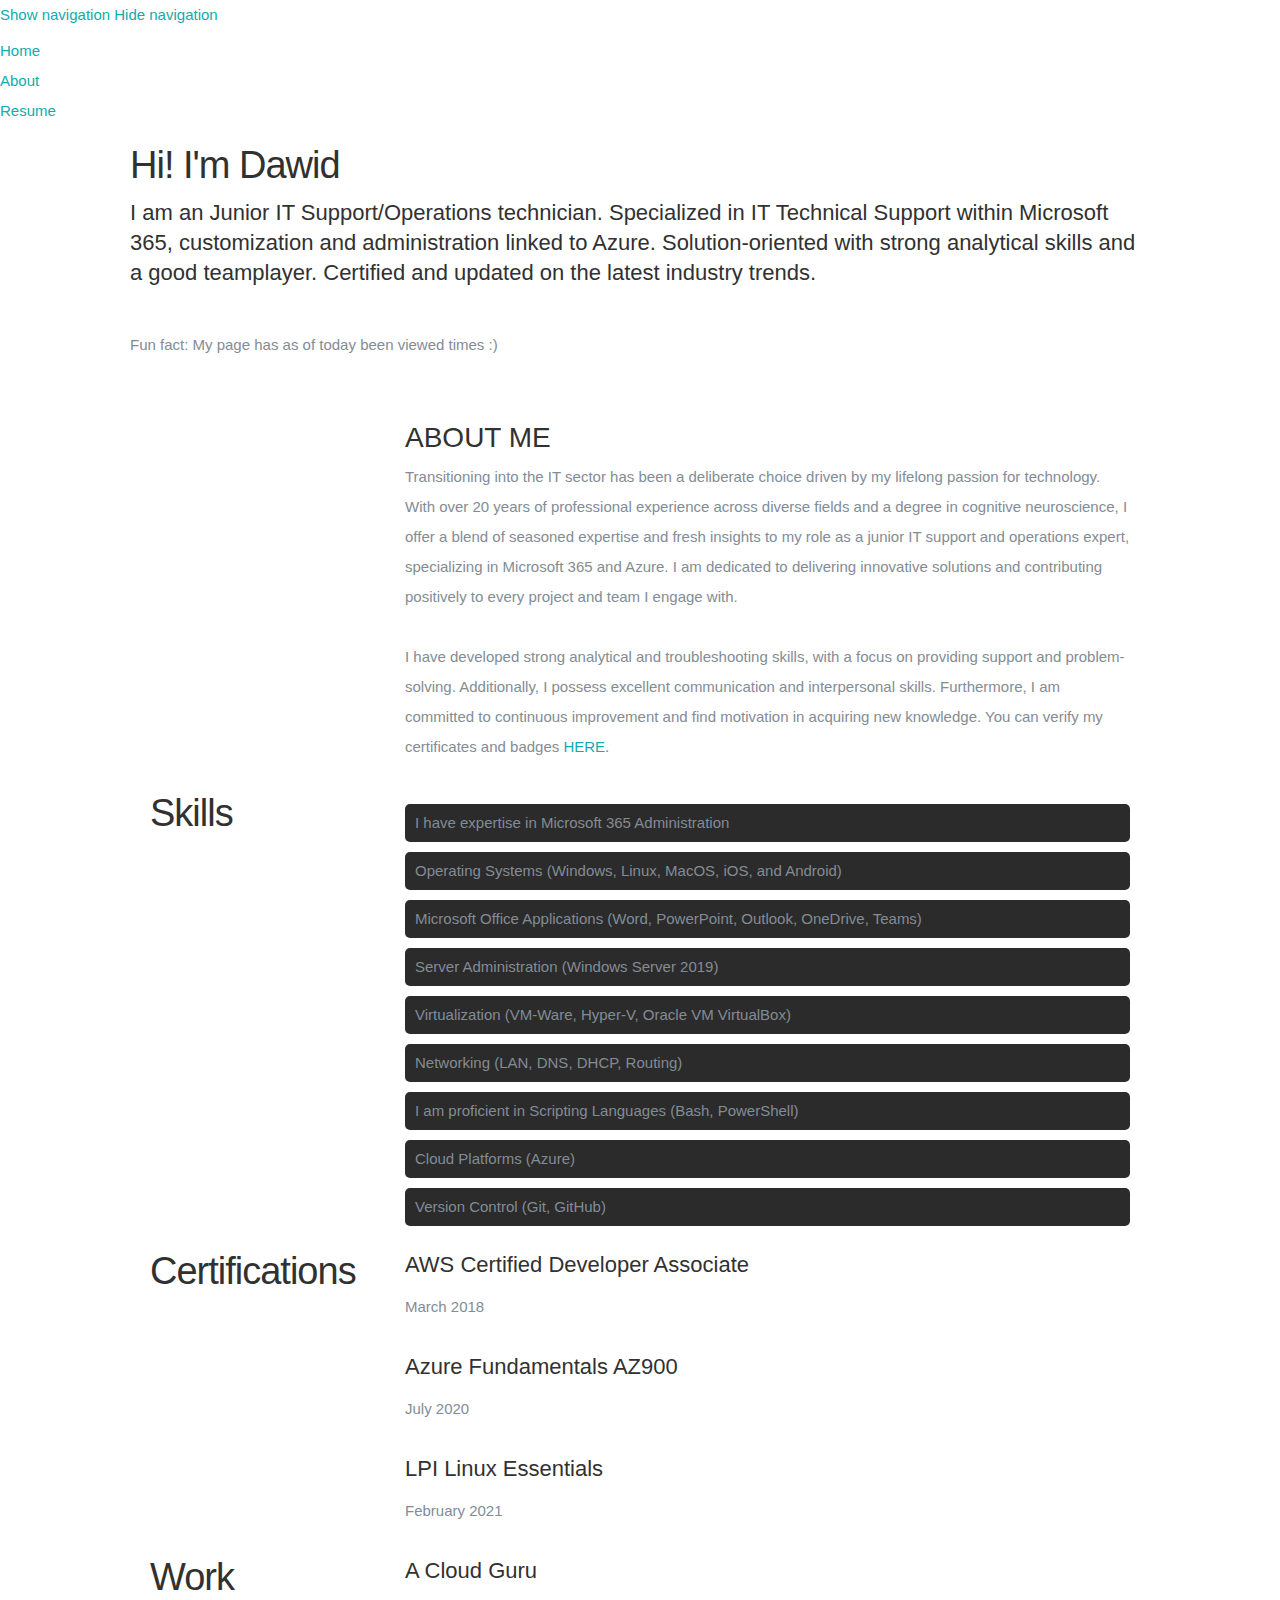
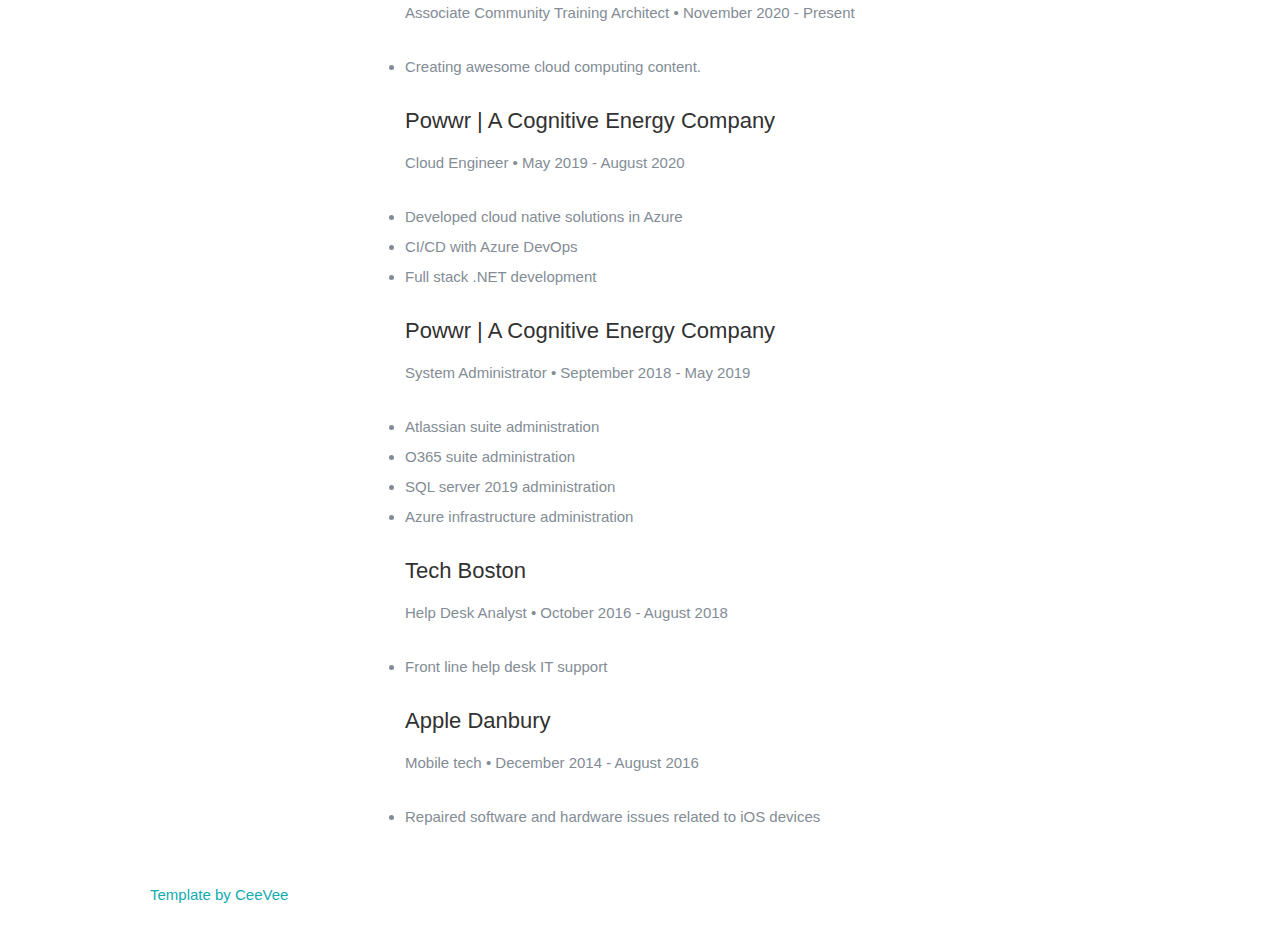
==== frontend/index.html @ 3eeb3210 "Added more info to html under -skills and -about me" ====
<!DOCTYPE html>
<!--[if lt IE 8 ]><html class="no-js ie ie7" lang="en"> <![endif]-->
<!--[if IE 8 ]><html class="no-js ie ie8" lang="en"> <![endif]-->
<!--[if (gte IE 8)|!(IE)]><!--><html class="no-js" lang="en"> <!--<![endif]-->
<head>

   <!--- Basic Page Needs
   ================================================== -->
   <meta charset="utf-8">
	<title>Dawids CV</title>
	<meta name="description" content="">
	<meta name="author" content="">

   <!-- Mobile Specific Metas
   ================================================== -->
	<meta name="viewport" content="width=device-width, initial-scale=1, maximum-scale=1">

	<!-- CSS
    ================================================== -->
   <link rel="stylesheet" href="css/default.css">
	<link rel="stylesheet" href="css/layout.css">
   <link rel="stylesheet" href="css/media-queries.css">
   <link rel="stylesheet" href="css/magnific-popup.css">

   <!-- Script
   ================================================== -->
   <script src="js/modernizr.js"></script>
   <script src="main.js"></script>

   <!-- Favicons
	================================================== -->
	<link rel="shortcut icon" href="favicon.png" >

</head>

<body>

   <!-- Header
   ================================================== -->
   <header id="home">

      <nav id="nav-wrap">

         <a class="mobile-btn" href="#nav-wrap" title="Show navigation">Show navigation</a>
	      <a class="mobile-btn" href="#" title="Hide navigation">Hide navigation</a>

         <ul id="nav" class="nav">
            <li class="current"><a class="smoothscroll" href="#home">Home</a></li>
            <li><a class="smoothscroll" href="#about">About</a></li>
	         <li><a class="smoothscroll" href="#resume">Resume</a></li>
         </ul> <!-- end #nav -->

      </nav> <!-- end #nav-wrap -->

      <div class="row banner">
         <div class="banner-text">
            <h1 class="responsive-headline">Hi! I'm Dawid </h1>
            <h3>I am an Junior IT Support/Operations technician. Specialized in IT Technical Support within Microsoft
               365, customization and administration linked to Azure. Solution-oriented with strong analytical skills and a good teamplayer. Certified and updated on the
               latest industry trends.</h3>
      <br>
            <p>Fun fact: My page has as of today been viewed <a id="counter"></a> times :) </p> 
            <ul class="social">
               <li><a href="https://dawids-it.se"><i class="fa fa-external-link"></i></a></li>
               <li><a href="https://linkedin.com/in/dawidkuzbiel/"><i class="fa fa-linkedin"></i></a></li>
               <li><a href="https://github.com/madebydawid/azure-resume"><i class="fa fa-github"></i></a></li>
            </ul>
         </div>
      </div>

      <p class="scrolldown">
         <a class="smoothscroll" href="#about"><i class="icon-down-circle"></i></a>
      </p>

   </header> <!-- Header End -->


   <!-- About Section
   ================================================== -->
   <section id="about">

      <div class="row">

         <div class="three columns">

            <img class="profile-pic"  src="images/me.png" alt="" />

         </div>

         <div class="nine columns main-col">

            <h2>ABOUT ME</h2>

            <p> Transitioning into the IT sector has been a deliberate choice driven by my lifelong passion for technology. 
               With over 20 years of professional experience across diverse fields and a degree in cognitive neuroscience, 
               I offer a blend of seasoned expertise and fresh insights to my role as a junior IT support and operations expert, 
               specializing in Microsoft 365 and Azure. 
               I am dedicated to delivering innovative solutions and contributing positively to every project and team I engage with.
               <br>
               <p>I have developed strong analytical and troubleshooting skills, with a focus on providing support and problem-solving. 
                  Additionally, I possess excellent communication and interpersonal skills. 
                  Furthermore, I am committed to continuous improvement and find motivation in acquiring new knowledge. 
                  You can verify my certificates and badges <a href="https://www.credly.com/users/dawid-kuzbiel" target="_blank">HERE.</a></p>
               
         
      

         </div> <!-- end .main-col -->

      </div>

   </section> <!-- About Section End-->


   <!-- Resume Section
   ================================================== -->
   <section id="resume">

<!-- Education
      ----------------------------------------------- -->
      <div class="row education">

         <div class="three columns header-col">
            <h1><span>Skills</span></h1>
         </div>

         <div class="nine columns main-col">

            <div class="row item">

               <div class="twelve columns">

                  <!DOCTYPE html>
<html lang="en">
<head>
    <meta charset="UTF-8">
    <meta name="viewport" content="width=device-width, initial-scale=1.0">
    <title>My Skills</title>
    <link rel="stylesheet" href="styles.css"> <!-- Länk till CSS-filen -->
</head>
<body>

<!-- Unordered list with class "skills-list" -->
<ul class="skills-list">
    <li>I have expertise in Microsoft 365 Administration</li>
    <li>Operating Systems (Windows, Linux, MacOS, iOS, and Android)</li>
    <li>Microsoft Office Applications (Word, PowerPoint, Outlook, OneDrive, Teams)</li>
    <li>Server Administration (Windows Server 2019)</li>
    <li>Virtualization (VM-Ware, Hyper-V, Oracle VM VirtualBox)</li>
    <li>Networking (LAN, DNS, DHCP, Routing)</li>
    <li>I am proficient in Scripting Languages (Bash, PowerShell)</li>
    <li>Cloud Platforms (Azure)</li>
    <li>Version Control (Git, GitHub)</li>
  
</ul>

</body>
</html>


               </div>

            </div> <!-- item end -->

         </div> <!-- main-col end -->

      </div> <!-- End Education -->

      <!-- Education
      ----------------------------------------------- -->
      <div class="row education">

         <div class="three columns header-col">
            <h1><span>Certifications</span></h1>
         </div>

         <div class="nine columns main-col">

            <div class="row item">

               <div class="twelve columns">

                  <h3>AWS Certified Developer Associate</h3>
                  <p class="info"><em class="date">March 2018</em></p>

               </div>

            </div> <!-- item end -->

            <div class="row item">

               <div class="twelve columns">

                  <h3>Azure Fundamentals AZ900</h3>
                  <p class="info"><em class="date">July 2020</em></p>

               </div>

            </div> <!-- item end -->

            <div class="row item">

               <div class="twelve columns">

                  <h3>LPI Linux Essentials</h3>
                  <p class="info"><em class="date">February 2021</em></p>

               </div>

            </div> <!-- item end -->

         </div> <!-- main-col end -->

      </div> <!-- End Education -->


      <!-- Work
      ----------------------------------------------- -->
      <div class="row work">

         <div class="three columns header-col">
            <h1><span>Work</span></h1>
         </div>

         <div class="nine columns main-col">

            <div class="row item">

               <div class="twelve columns">

                  <h3>A Cloud Guru</h3>
                  <p class="info">Associate Community Training Architect <span>&bull;</span> <em class="date">November 2020 - Present</em></p>

                  <p>
                  <li>Creating awesome cloud computing content.</li> 
                  </p>

               </div>

            </div> <!-- item end -->

            <div class="row item">

               <div class="twelve columns">

                  <h3>Powwr | A Cognitive Energy Company</h3>
                  <p class="info">Cloud Engineer <span>&bull;</span> <em class="date">May 2019 - August 2020</em></p>

                  <p>
                     <li>Developed cloud native solutions in Azure</li>
                     <li>CI/CD with Azure DevOps</li>
                     <li>Full stack .NET development</li>
                  </p>

               </div>

            </div> <!-- item end -->

            <div class="row item">

               <div class="twelve columns">

                  <h3>Powwr | A Cognitive Energy Company</h3>
                  <p class="info">System Administrator <span>&bull;</span> <em class="date">September 2018 - May 2019</em></p>

                  <p>
                  <li>Atlassian suite administration</li>
                  <li>O365 suite administration</li>
                  <li>SQL server 2019 administration</li>
                  <li>Azure infrastructure administration</li>
                  </p>

               </div>

            </div> <!-- item end -->

            <div class="row item">

               <div class="twelve columns">

                  <h3>Tech Boston</h3>
                  <p class="info">Help Desk Analyst <span>&bull;</span> <em class="date">October 2016 - August 2018</em></p>

                  <p>
                  <li>Front line help desk IT support</li>
                  </p>

               </div>

            </div> <!-- item end -->

            <div class="row item">

               <div class="twelve columns">

                  <h3>Apple Danbury</h3>
                  <p class="info">Mobile tech <span>&bull;</span> <em class="date">December 2014 - August 2016</em></p>

                  <p>
                  <li>Repaired software and hardware issues related to iOS devices</li>
                  
                  </p>

               </div>

            </div> <!-- item end -->

         </div> <!-- main-col end -->

      </div> <!-- End Work -->


      

   </section> <!-- Resume Section End-->


   <!-- footer
   ================================================== -->
   <footer>

      <div class="row">

         <div class="twelve columns">

            <ul class="social-links">
               <li><a href="https://dawids-it.se"><i class="fa fa-external-link"></i></a></li>
               <li><a href="https://linkedin.com/in/dawidkuzbiel/"><i class="fa fa-linkedin"></i></a></li>
               <li><a href="https://github.com/madebydawid/azure-resume"><i class="fa fa-github"></i></a></li>
            </ul>

            <ul class="copyright">
               <a href="https://www.styleshout.com/free-templates/ceevee/"> Template by CeeVee </a>
                
            </ul>

         </div>

         <div id="go-top"><a class="smoothscroll" title="Back to Top" href="#home"><i class="icon-up-open"></i></a></div>

      </div>

   </footer> <!-- Footer End-->

   <!-- Java Script
   ================================================== -->
   <script src="http://ajax.googleapis.com/ajax/libs/jquery/1.10.2/jquery.min.js"></script>
   <script>window.jQuery || document.write('<script src="js/jquery-1.10.2.min.js"><\/script>')</script>
   <script type="text/javascript" src="js/jquery-migrate-1.2.1.min.js"></script>

   <script src="js/jquery.flexslider.js"></script>
   <script src="js/waypoints.js"></script>
   <script src="js/jquery.fittext.js"></script>
   <script src="js/magnific-popup.js"></script>
   <script src="js/init.js"></script>

</body>

</html>
---- frontend/css/default.css ----
/*
=====================================================================
*   Ceevee v1.0 Default Stylesheet
*   url: styleshout.com
*   03-17-2014
=====================================================================

TOC:
a. Webfonts and Icon fonts
b. Reset
c. Default Styles
   1. Basic
   2. Typography
   3. Links
   4. Images
   5. Buttons
   6. Forms
d. Grid
e. Others
   1. Clearing
   2. Misc

=====================================================================  */

/* ------------------------------------------------------------------ */
/* a. Webfonts and Icon fonts
 ------------------------------------------------------------------ */

@import url("fonts.css");
@import url("fontello/css/fontello.css");
@import url("font-awesome/css/font-awesome.min.css");

/* ------------------------------------------------------------------
/* b. Reset
      Adapted from:
      Normalize.css - https://github.com/necolas/normalize.css/
      HTML5 Doctor Reset - html5doctor.com/html-5-reset-stylesheet/
/* ------------------------------------------------------------------ */

html, body, div, span, object, iframe,
h1, h2, h3, h4, h5, h6, p, blockquote, pre,
abbr, address, cite, code,
del, dfn, em, img, ins, kbd, q, samp,
small, strong, sub, sup, var,
b, i,
dl, dt, dd, ol, ul, li,
fieldset, form, label, legend,
table, caption, tbody, tfoot, thead, tr, th, td,
article, aside, canvas, details, figcaption, figure,
footer, header, hgroup, menu, nav, section, summary,
time, mark, audio, video {
   margin: 0;
   padding: 0;
   border: 0;
   outline: 0;
   font-size: 100%;
   vertical-align: baseline;
   background: transparent;
}

article,aside,details,figcaption,figure,
footer,header,hgroup,menu,nav,section {
   display: block;
}

audio,
canvas,
video {
   display: inline-block;
}

audio:not([controls]) {
   display: none;
   height: 0;
}

[hidden] { display: none; }

code, kbd, pre, samp {
   font-family: monospace, serif;
   font-size: 1em;
}

pre {
   white-space: pre;
   white-space: pre-wrap;
   word-wrap: break-word;
}

blockquote, q { quotes: &#8220 &#8220; }

blockquote:before, blockquote:after,
q:before, q:after {
   content: '';
   content: none;
}

ins {
   background-color: #ff9;
   color: #000;
   text-decoration: none;
}

mark {
   background-color: #A7F4F6;
   color: #555;
}

del { text-decoration: line-through; }

abbr[title], dfn[title] {
   border-bottom: 1px dotted;
   cursor: help;
}

table {
   border-collapse: collapse;
   border-spacing: 0;
}


/* ------------------------------------------------------------------ */
/* c. Default and Basic Styles
      Adapted from:
      Skeleton CSS Framework - http://www.getskeleton.com/
      Typeplate Typographic Starter Kit - http://typeplate.com/
/* ------------------------------------------------------------------ */

/*  1. Basic  ------------------------------------------------------- */

*,
*:before,
*:after {
   -moz-box-sizing: border-box;
   -webkit-box-sizing: border-box;
   box-sizing: border-box;
}

html {
   font-size: 62.5%;
   -webkit-font-smoothing: antialiased;
}

body {
   background: #fff;
   font-family: 'opensans-regular', sans-serif;
   font-weight: normal;
   font-size: 15px;
   line-height: 30px;
	color: #838C95;

   -webkit-font-smoothing: antialiased; /* Fix for webkit rendering */
	-webkit-text-size-adjust: 100%;
}

/*  2. Typography
       Vertical rhythm with leading derived from 6
--------------------------------------------------------------------- */

h1, h2, h3, h4, h5, h6 {
   color: #313131;
	font-family: 'opensans-bold', sans-serif;
   font-weight: normal;
}
h1 a, h2 a, h3 a, h4 a, h5 a, h6 a { font-weight: inherit; }
h1 { font-size: 38px; line-height: 42px; margin-bottom: 12px; letter-spacing: -1px; }
h2 { font-size: 28px; line-height: 36px; margin-bottom: 6px; }
h3 { font-size: 22px; line-height: 30px; margin-bottom: 12px; }
h4 { font-size: 20px; line-height: 30px; margin-bottom: 6px; }
h5 { font-size: 18px; line-height: 30px; }
h6 { font-size: 14px; line-height: 30px; }
.subheader { }

p { margin: 0 0 30px 0; }
p img { margin: 0; }
p.lead {
   font: 19px/36px 'opensans-light', sans-serif;
   margin-bottom: 18px;
}

/* for 'em' and 'strong' tags, font-size and line-height should be same with
the body tag due to rendering problems in some browsers */
em { font: 15px/30px 'opensans-italic', sans-serif; }
strong, b { font: 15px/30px 'opensans-bold', sans-serif; }
small { font-size: 11px; line-height: inherit; }

/*	Blockquotes */
blockquote {
   margin: 30px 0px;
   padding-left: 40px;
   position: relative;
}
blockquote:before {
   content: "\201C";
   opacity: 0.45;
   font-size: 80px;
   line-height: 0px;
   margin: 0;
   font-family: arial, sans-serif;

   position: absolute;
   top:  30px;
	left: 0;
}
blockquote p {
   font-family: 'librebaskerville-italic', serif;
   padding: 0;
   font-size: 18px;
   line-height: 36px;
}
blockquote cite {
   display: block;
   font-size: 12px;
   font-style: normal;
   line-height: 18px;
}
blockquote cite:before { content: "\2014 \0020"; }
blockquote cite a,
blockquote cite a:visited { color: #8B9798; border: none }

/* ---------------------------------------------------------------------
/*  Pull Quotes Markup
/*
    <aside class="pull-quote">
		<blockquote>
			<p></p>
		</blockquote>
	 </aside>
/*
/* --------------------------------------------------------------------- */
.pull-quote {
   position: relative;
	padding: 18px 30px 18px 0px;
}
.pull-quote:before,
.pull-quote:after {
	height: 1em;
	opacity: 0.45;
	position: absolute;
	font-size: 80px;
   font-family: Arial, Sans-Serif;
}
.pull-quote:before {
	content: "\201C";
	top:  33px;
	left: 0;
}
.pull-quote:after {
	content: '\201D';
	bottom: -33px;
	right: 0;
}
.pull-quote blockquote {
   margin: 0;
}
.pull-quote blockquote:before {
   content: none;
}

/* Abbreviations */
abbr {
   font-family: 'opensans-bold', sans-serif;
	font-variant: small-caps;
	text-transform: lowercase;
   letter-spacing: .5px;
	color: gray;
}
abbr:hover { cursor: help; }

/* drop cap */
.drop-cap:first-letter {
	float: left;
	margin: 0;
	padding: 14px 6px 0 0;
	font-size: 84px;
	font-family: /* Copperplate */ 'opensans-bold', sans-serif;
   line-height: 60px;
	text-indent: 0;
	background: transparent;
	color: inherit;
}

hr { border: solid #E3E3E3; border-width: 1px 0 0; clear: both; margin: 11px 0 30px; height: 0; }


/*  3. Links  ------------------------------------------------------- */

a, a:visited {
   text-decoration: none;
   outline: 0;
   color: #11ABB0;

   -webkit-transition: color .3s ease-in-out;
   -moz-transition: color .3s ease-in-out;
   -o-transition: color .3s ease-in-out;
   transition: color .3s ease-in-out;
}
a:hover, a:focus { color: #313131; }
p a, p a:visited { line-height: inherit; }


/*  4. List  --------------------------------------------------------- */

ul, ol { margin-bottom: 24px; margin-top: 12px; }
ul { list-style: none outside; }
ol { list-style: decimal; }
ol, ul.square, ul.circle, ul.disc { margin-left: 30px; }
ul.square { list-style: square outside; }
ul.circle { list-style: circle outside; }
ul.disc { list-style: disc outside; }
ul ul, ul ol,
ol ol, ol ul { margin: 6px 0 6px 30px; }
ul ul li, ul ol li,
ol ol li, ol ul li { margin-bottom: 6px; }
li { line-height: 18px; margin-bottom: 12px; }
ul.large li { }
li p { }

/* ---------------------------------------------------------------------
/*  Stats Tab Markup

    <ul class="stats-tabs">
		<li><a href="#">[value]<b>[name]</b></a></li>
	 </ul>

    Extend this object into your markup.
/*
/* --------------------------------------------------------------------- */
.stats-tabs {
   padding: 0;
   margin: 24px 0;
}
.stats-tabs li {
	display: inline-block;
	margin: 0 10px 18px 0;
	padding: 0 10px 0 0;
	border-right: 1px solid #ccc;
}
.stats-tabs li:last-child {
	margin: 0;
	padding: 0;
	border: none;
}
.stats-tabs li a {
	display: inline-block;
	font-size: 22px;
	font-family: 'opensans-bold', sans-serif;
   border: none;
   color: #313131;
}
.stats-tabs li a:hover {
   color:#11ABB0;
}
.stats-tabs li a b {
	display: block;
	margin: 6px 0 0 0;
	font-size: 13px;
	font-family: 'opensans-regular', sans-serif;
   color: #8B9798;
}

/* definition list */
dl { margin: 12px 0; }
dt { margin: 0; color:#11ABB0; }
dd { margin: 0 0 0 20px; }

/* Lining Definition Style Markup */
.lining dt,
.lining dd {
	display: inline;
	margin: 0;
}
.lining dt + dt:before,
.lining dd + dt:before {
	content: "\A";
	white-space: pre;
}
.lining dd + dd:before {
	content: ", ";
}
.lining dd:before {
	content: ": ";
	margin-left: -0.2em;
}

/* Dictionary Definition Style Markup */
.dictionary-style dt {
	display: inline;
	counter-reset: definitions;
}
.dictionary-style dt + dt:before {
	content: ", ";
	margin-left: -0.2em;
}
.dictionary-style dd {
	display: block;
	counter-increment: definitions;
}
.dictionary-style dd:before {
	content: counter(definitions, decimal) ". ";
}

/* Pagination */
.pagination {
   margin: 36px auto;
   text-align: center;
}
.pagination ul li {
   display: inline-block;
   margin: 0;
   padding: 0;
}
.pagination .page-numbers {
   font: 15px/18px 'opensans-bold', sans-serif;
   display: inline-block;
   padding: 6px 10px;
   margin-right: 3px;
   margin-bottom: 6px;
	color: #6E757C;
	background-color: #E6E8EB;

	-webkit-transition: all 200ms ease-in-out;
	-moz-transition: all 200ms ease-in-out;
	-o-transition: all 200ms ease-in-out;
	-ms-transition: all 200ms ease-in-out;
	transition: all 200ms ease-in-out;

   -moz-border-radius: 3px;
   -webkit-border-radius: 3px;
   -khtml-border-radius: 3px;
	border-radius: 3px;
}
.pagination .page-numbers:hover {
   background: #838A91;
   color: #fff;
}
.pagination .current,
.pagination .current:hover {
   background-color: #11ABB0;
   color: #fff;
}
.pagination .inactive,
.pagination .inactive:hover {
   background-color: #E6E8EB;
	color: #A9ADB2;
}
.pagination .prev, .pagination .next {}

/*  5. Images  --------------------------------------------------------- */

img {
   max-width: 100%;
   height: auto;
}
img.pull-right { margin: 12px 0px 0px 18px; }
img.pull-left { margin: 12px 18px 0px 0px; }

/*  6. Buttons  --------------------------------------------------------- */

.button,
.button:visited,
button,
input[type="submit"],
input[type="reset"],
input[type="button"] {
   font: 16px/30px 'opensans-bold', sans-serif;
   background: #11ABB0;
   display: inline-block;
	text-decoration: none;
   letter-spacing: 0;
   color: #fff;
	padding: 12px 20px;
	margin-bottom: 18px;
   border: none;
   cursor: pointer;
   height: auto;

   -webkit-transition: all .2s ease-in-out;
	-moz-transition: all .2s ease-in-out;
	-o-transition: all .2s ease-in-out;
	-ms-transition: all .2s ease-in-out;
	transition: all .2s ease-in-out;

   -moz-border-radius: 3px;
   -webkit-border-radius: 3px;
   -khtml-border-radius: 3px;
   border-radius: 3px;
}

.button:hover,
button:hover,
input[type="submit"]:hover,
input[type="reset"]:hover,
input[type="button"]:hover {
   background: #3d4145;
   color: #fff;
}

.button:active,
button:active,
input[type="submit"]:active,
input[type="reset"]:active,
input[type="button"]:active {
   background: #3d4145;
   color: #fff;
}

.button.full-width,
button.full-width,
input[type="submit"].full-width,
input[type="reset"].full-width,
input[type="button"].full-width {
	width: 100%;
	padding-left: 0 !important;
	padding-right: 0 !important;
	text-align: center;
}

/* Fix for odd Mozilla border & padding issues */
button::-moz-focus-inner,
input::-moz-focus-inner {
    border: 0;
    padding: 0;
}


/*  7. Forms  --------------------------------------------------------- */

form { margin-bottom: 24px; }
fieldset { margin-bottom: 24px; }

input[type="text"],
input[type="password"],
input[type="email"],
textarea,
select {
   display: block;
   padding: 18px 15px;
   margin: 0 0 24px 0;
   border: 0;
   outline: none;
   vertical-align: middle;
   min-width: 225px;
	max-width: 100%;
   font-size: 15px;
   line-height: 24px;
	color: #647373;
	background: #D3D9D9;

}

/* select { padding: 0;
   width: 220px;
   } */

input[type="text"]:focus,
input[type="password"]:focus,
input[type="email"]:focus,
textarea:focus {
   color: #B3B7BC;
	background-color: #3d4145;
}

textarea { min-height: 220px; }

label,
legend {
   font: 16px/24px 'opensans-bold', sans-serif;
	margin: 12px 0;
   color: #3d4145;
   display: block;
}
label span,
legend span {
	color: #8B9798;
   font: 14px/24px 'opensans-regular', sans-serif;
}

input[type="checkbox"],
input[type="radio"] {
    font-size: 15px;
    color: #737373;
}

input[type="checkbox"] { display: inline; }

/* ------------------------------------------------------------------ */
/* d. Grid
---------------------------------------------------------------------
   gutter = 40px.
/* ------------------------------------------------------------------ */

/* default
--------------------------------------------------------------- */
.row {
   width: 96%;
   max-width: 1020px;
   margin: 0 auto;
}
/* fixed width for IE8 */
.ie .row { width: 1000px ; }

.narrow .row { max-width: 980px; }

.row .row { width: auto; max-width: none; margin: 0 -20px; }

/* row clearing */
.row:before,
.row:after {
    content: " ";
    display: table;
}
.row:after {
    clear: both;
}

.column, .columns {
   position: relative;
   padding: 0 20px;
   min-height: 1px;
   float: left;
}
.column.centered, .columns.centered  {
    float: none;
    margin: 0 auto;
}

/* removed gutters */
.row.collapsed > .column,
.row.collapsed > .columns,
.column.collapsed, .columns.collapsed  { padding: 0; }

[class*="column"] + [class*="column"]:last-child { float: right; }
[class*="column"] + [class*="column"].end { float: right; }

/* column widths */
.row .one         { width: 8.33333%; }
.row .two         { width: 16.66667%; }
.row .three       { width: 25%; }
.row .four        { width: 33.33333%; }
.row .five        { width: 41.66667%; }
.row .six         { width: 50%; }
.row .seven       { width: 58.33333%; }
.row .eight       { width: 66.66667%; }
.row .nine        { width: 75%; }
.row .ten         { width: 83.33333%; }
.row .eleven      { width: 91.66667%; }
.row .twelve      { width: 100%; }

/* Offsets */
.row .offset-1    { margin-left: 8.33333%; }
.row .offset-2    { margin-left: 16.66667%; }
.row .offset-3    { margin-left: 25%; }
.row .offset-4    { margin-left: 33.33333%; }
.row .offset-5    { margin-left: 41.66667%; }
.row .offset-6    { margin-left: 50%; }
.row .offset-7    { margin-left: 58.33333%; }
.row .offset-8    { margin-left: 66.66667%; }
.row .offset-9    { margin-left: 75%; }
.row .offset-10   { margin-left: 83.33333%; }
.row .offset-11   { margin-left: 91.66667%; }

/* Push/Pull */
.row .push-1      { left: 8.33333%; }
.row .pull-1      { right: 8.33333%; }
.row .push-2      { left: 16.66667%; 	}
.row .pull-2      { right: 16.66667%; }
.row .push-3      { left: 25%; }
.row .pull-3      { right: 25%;	}
.row .push-4      { left: 33.33333%; }
.row .pull-4      { right: 33.33333%; }
.row .push-5      { left: 41.66667%; }
.row .pull-5      { right: 41.66667%; }
.row .push-6      { left: 50%; }
.row .pull-6      { right: 50%; }
.row .push-7      { left: 58.33333%; }
.row .pull-7      { right: 58.33333%; }
.row .push-8      { left: 66.66667%; 	}
.row .pull-8      { right: 66.66667%; }
.row .push-9      { left: 75%; }
.row .pull-9      { right: 75%; }
.row .push-10     { left: 83.33333%; }
.row .pull-10     { right: 83.33333%; }
.row .push-11     { left: 91.66667%; }
.row .pull-11     { right: 91.66667%; }

/* block grids
--------------------------------------------------------------------- */
.bgrid-sixths [class*="column"]   { width: 16.66667%; }
.bgrid-quarters [class*="column"] { width: 25%; }
.bgrid-thirds [class*="column"]   { width: 33.33333%; }
.bgrid-halves [class*="column"]   { width: 50%; }

[class*="bgrid"] [class*="column"] + [class*="column"]:last-child { float: left; }

/* Left clearing for block grid columns - columns that changes width in
different screen sizes. Allows columns with different heights to align
properly.
--------------------------------------------------------------------- */
.first { clear: left; }   /* first column in default screen */
.s-first { clear: none; } /* first column in smaller screens */

/* smaller screens
--------------------------------------------------------------- */
@media only screen and (max-width: 900px) {

   /* block grids on small screens */
   .s-bgrid-sixths [class*="column"]   { width: 16.66667%; }
   .s-bgrid-quarters [class*="column"] { width: 25%; }
   .s-bgrid-thirds [class*="column"]   { width: 33.33333%; }
   .s-bgrid-halves [class*="column"]   { width: 50%; }

   /* block grids left clearing */
   .first { clear: none; }
   .s-first { clear: left; }

}

/* mobile wide/smaller tablets
--------------------------------------------------------------- */
@media only screen and (max-width: 767px) {

   .row {
	   width: 460px;
	   margin: 0 auto;
      padding: 0;
	}
   .column, .columns {
	   width: auto !important;
	   float: none;
	   margin-left: 0;
	   margin-right: 0;
      padding: 0 30px;
   }
   .row .row { width: auto; max-width: none; margin: 0 -30px; }

   [class*="column"] + [class*="column"]:last-child { float: none; }
   [class*="bgrid"] [class*="column"] + [class*="column"]:last-child { float: none; }

   /* Offsets */
   .row .offset-1    { margin-left: 0%; }
   .row .offset-2    { margin-left: 0%; }
   .row .offset-3    { margin-left: 0%; }
   .row .offset-4    { margin-left: 0%; }
   .row .offset-5    { margin-left: 0%; }
   .row .offset-6    { margin-left: 0%; }
   .row .offset-7    { margin-left: 0%; }
   .row .offset-8    { margin-left: 0%; }
   .row .offset-9    { margin-left: 0%; }
   .row .offset-10   { margin-left: 0%; }
   .row .offset-11   { margin-left: 0%; }
}

/* mobile narrow
--------------------------------------------------------------- */
@media only screen and (max-width: 460px) {

   .row { width: auto; }

}

/* larger screens
--------------------------------------------------------------- */
@media screen and (min-width: 1200px) {

   .wide .row { max-width: 1180px; }

}

/* ------------------------------------------------------------------ */
/* e. Others
/* ------------------------------------------------------------------ */

/*  1. Clearing
    (http://nicolasgallagher.com/micro-clearfix-hack/
--------------------------------------------------------------------- */

.cf:before,
.cf:after {
    content: " ";
    display: table;
}
.cf:after {
    clear: both;
}

/*  2. Misc -------------------------------------------------------- */

.remove-bottom { margin-bottom: 0 !important; }
.half-bottom { margin-bottom: 12px !important; }
.add-bottom { margin-bottom: 24px !important; }
.no-border { border: none; }

.text-center  { text-align: center !important; }
.text-left    { text-align: left !important; }
.text-right   { text-align: right !important; }
.pull-left    { float: left !important; }
.pull-right   { float: right !important; }
.align-center {
	margin-left: auto !important;
	margin-right: auto !important;
	text-align: center !important;
}


/* Anpassa utseendet på listan */
.skills-list {
   list-style-type: none; /* Ta bort punktmarkering */
   padding: 0; /* Ta bort standardmarginal */
}

/* Anpassa utseendet på punkterna */
.skills-list li {
   background-color: #2B2B2B;
   padding: 10px;
   margin-bottom: 10px; /* Avstånd mellan punkter */
   border-radius: 5px;
}
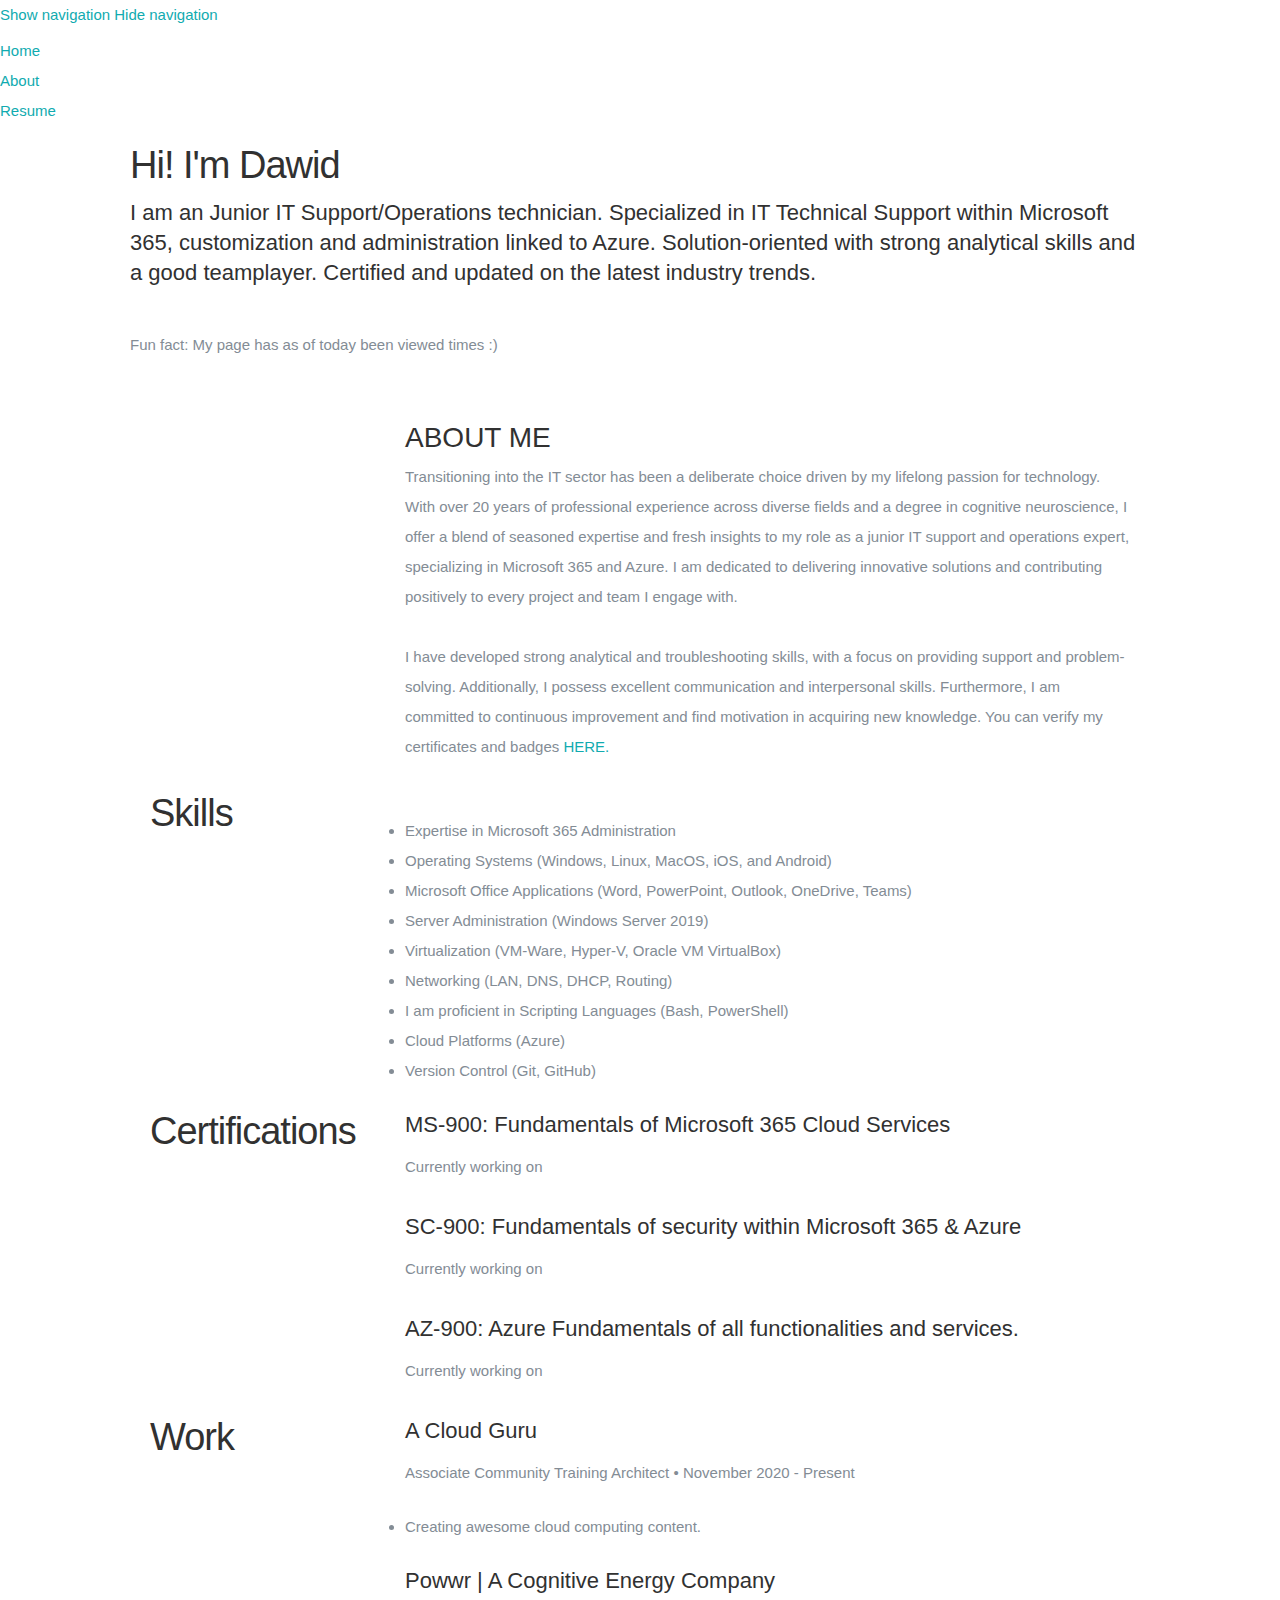
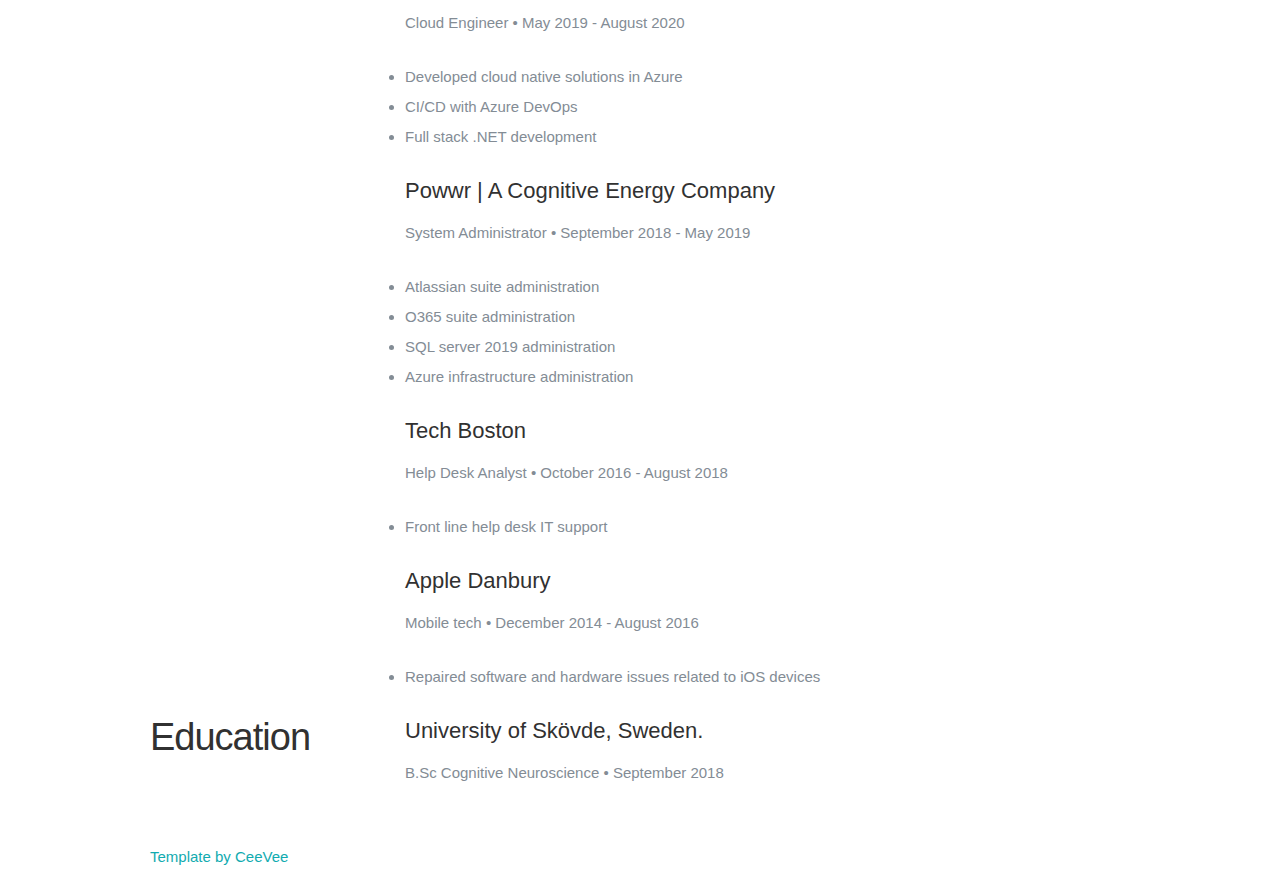
==== commit 1539f950: "Changes to html and added new info" ====
--- a/frontend/index.html
+++ b/frontend/index.html
@@ -7,7 +7,7 @@
    <!--- Basic Page Needs
    ================================================== -->
    <meta charset="utf-8">
-	<title>Dawids CV</title>
+	<title>Dawids Resume</title>
 	<meta name="description" content="">
 	<meta name="author" content="">
 
@@ -61,7 +61,7 @@
       <br>
             <p>Fun fact: My page has as of today been viewed <a id="counter"></a> times :) </p> 
             <ul class="social">
-               <li><a href="https://dawids-it.se"><i class="fa fa-external-link"></i></a></li>
+               <li><a href="https://dawid-it.se"><i class="fa fa-external-link"></i></a></li>
                <li><a href="https://linkedin.com/in/dawidkuzbiel/"><i class="fa fa-linkedin"></i></a></li>
                <li><a href="https://github.com/madebydawid/azure-resume"><i class="fa fa-github"></i></a></li>
             </ul>
@@ -103,7 +103,7 @@
                   You can verify my certificates and badges <a href="https://www.credly.com/users/dawid-kuzbiel" target="_blank">HERE.</a></p>
                
          
-      
+            
 
          </div> <!-- end .main-col -->
 
@@ -141,8 +141,8 @@
 <body>
 
 <!-- Unordered list with class "skills-list" -->
-<ul class="skills-list">
-    <li>I have expertise in Microsoft 365 Administration</li>
+<p>
+    <li>Expertise in Microsoft 365 Administration</li>
     <li>Operating Systems (Windows, Linux, MacOS, iOS, and Android)</li>
     <li>Microsoft Office Applications (Word, PowerPoint, Outlook, OneDrive, Teams)</li>
     <li>Server Administration (Windows Server 2019)</li>
@@ -152,7 +152,7 @@
     <li>Cloud Platforms (Azure)</li>
     <li>Version Control (Git, GitHub)</li>
   
-</ul>
+   </p>
 
 </body>
 </html>
@@ -180,30 +180,30 @@
 
                <div class="twelve columns">
 
-                  <h3>AWS Certified Developer Associate</h3>
-                  <p class="info"><em class="date">March 2018</em></p>
-
-               </div>
-
-            </div> <!-- item end -->
-
-            <div class="row item">
-
-               <div class="twelve columns">
-
-                  <h3>Azure Fundamentals AZ900</h3>
-                  <p class="info"><em class="date">July 2020</em></p>
-
-               </div>
-
-            </div> <!-- item end -->
-
-            <div class="row item">
-
-               <div class="twelve columns">
-
-                  <h3>LPI Linux Essentials</h3>
-                  <p class="info"><em class="date">February 2021</em></p>
+                  <h3>MS-900: Fundamentals of Microsoft 365 Cloud Services</h3>
+                  <p class="info"><em class="date">Currently working on</em></p>
+
+               </div>
+
+            </div> <!-- item end -->
+
+            <div class="row item">
+
+               <div class="twelve columns">
+
+                  <h3>SC-900: Fundamentals of security within Microsoft 365 & Azure</h3>
+                  <p class="info"><em class="date">Currently working on</em></p>
+
+               </div>
+
+            </div> <!-- item end -->
+
+            <div class="row item">
+
+               <div class="twelve columns">
+
+                  <h3>AZ-900: Azure Fundamentals of all functionalities and services.</h3>
+                  <p class="info"><em class="date">Currently working on</em></p>
 
                </div>
 
@@ -309,7 +309,31 @@
 
       </div> <!-- End Work -->
 
-
+<!-- Work
+      ----------------------------------------------- -->
+      <div class="row work">
+
+         <div class="three columns header-col">
+            <h1><span>Education</span></h1>
+         </div>
+
+         <div class="nine columns main-col">
+
+            <div class="row item">
+
+               <div class="twelve columns">
+
+                  <h3>University of Skövde, Sweden.</h3>
+                  <p class="info">B.Sc Cognitive Neuroscience <span>&bull;</span> <em class="date">September 2018 </em></p> 
+                  </p>
+
+               </div>
+
+            </div> <!-- item end -->
+
+         </div> <!-- main-col end -->
+
+      </div> <!-- End Work -->
       
 
    </section> <!-- Resume Section End-->
@@ -324,7 +348,7 @@
          <div class="twelve columns">
 
             <ul class="social-links">
-               <li><a href="https://dawids-it.se"><i class="fa fa-external-link"></i></a></li>
+               <li><a href="https://dawid-it.se"><i class="fa fa-external-link"></i></a></li>
                <li><a href="https://linkedin.com/in/dawidkuzbiel/"><i class="fa fa-linkedin"></i></a></li>
                <li><a href="https://github.com/madebydawid/azure-resume"><i class="fa fa-github"></i></a></li>
             </ul>
--- a/frontend/css/default.css
+++ b/frontend/css/default.css
@@ -803,18 +803,5 @@
 }
 
 
-/* Anpassa utseendet på listan */
-.skills-list {
-   list-style-type: none; /* Ta bort punktmarkering */
-   padding: 0; /* Ta bort standardmarginal */
-}
-
-/* Anpassa utseendet på punkterna */
-.skills-list li {
-   background-color: #2B2B2B;
-   padding: 10px;
-   margin-bottom: 10px; /* Avstånd mellan punkter */
-   border-radius: 5px;
-}
-
-
+
+
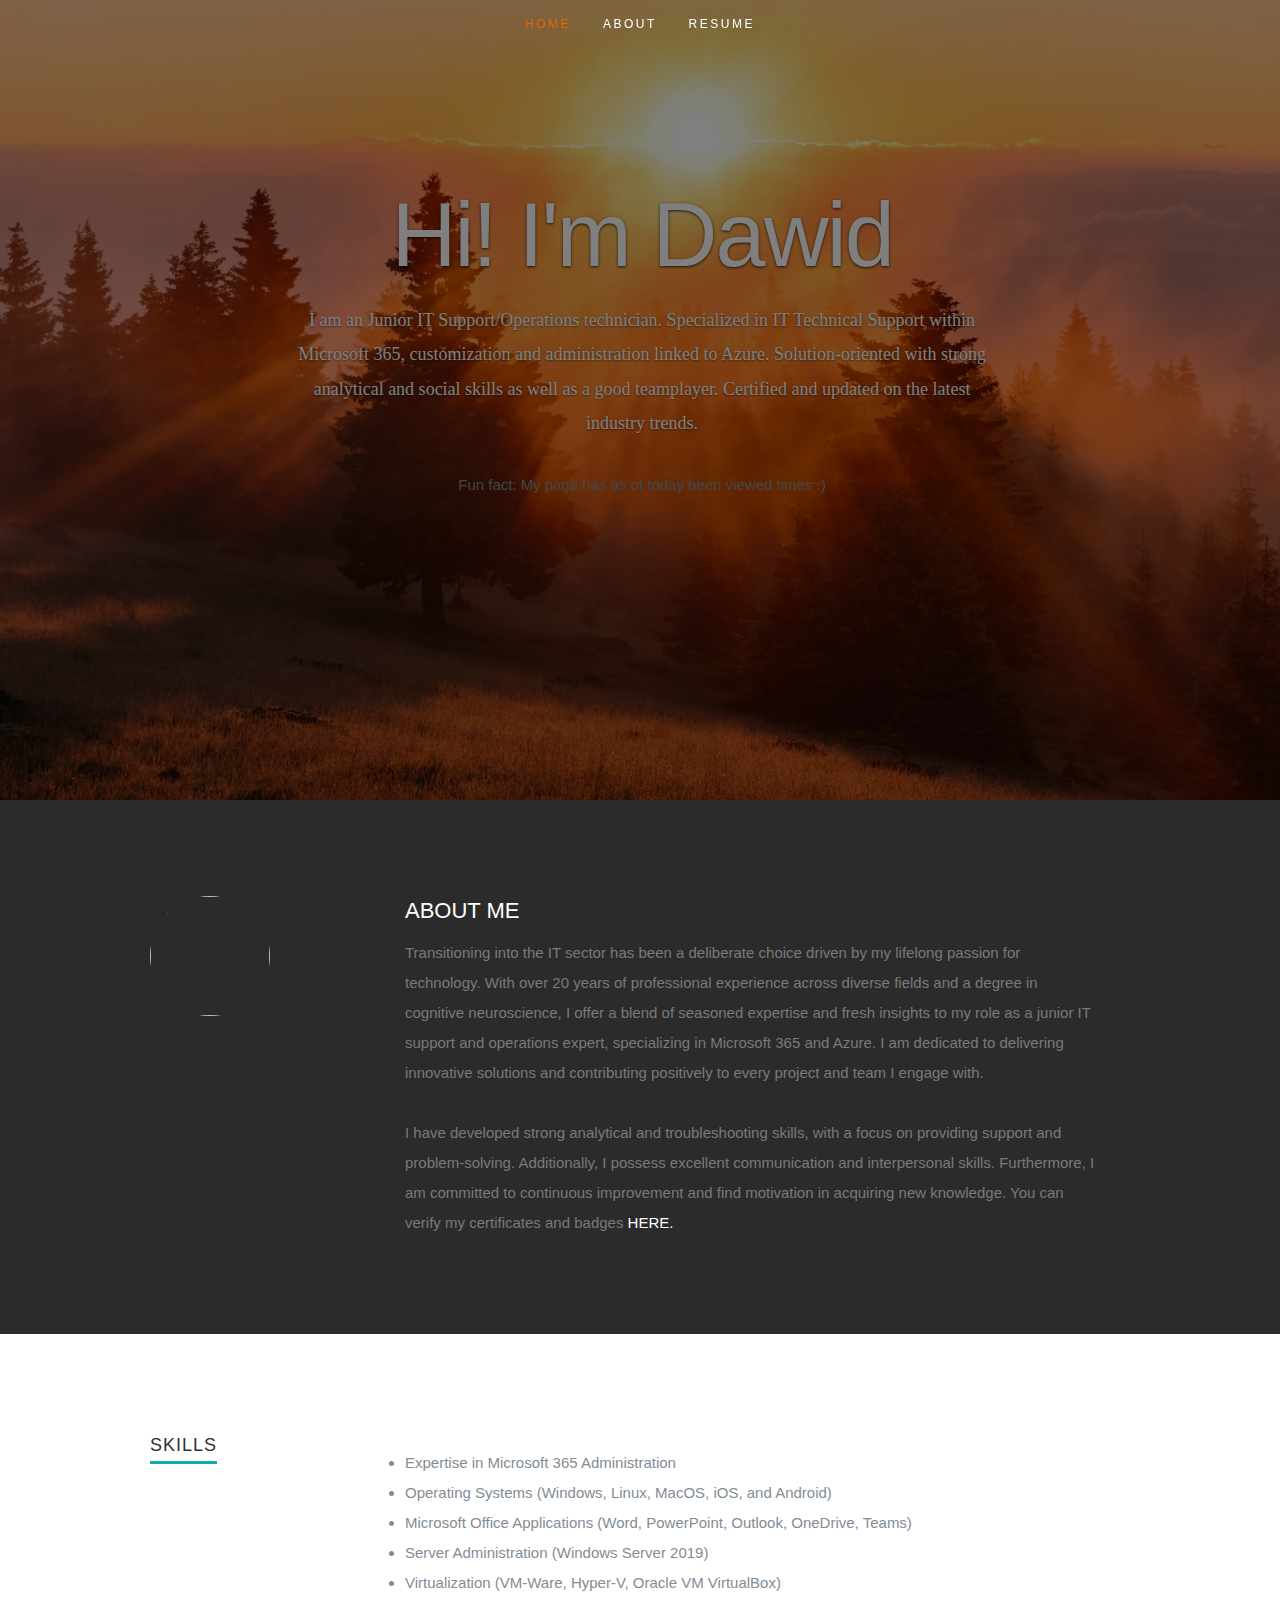
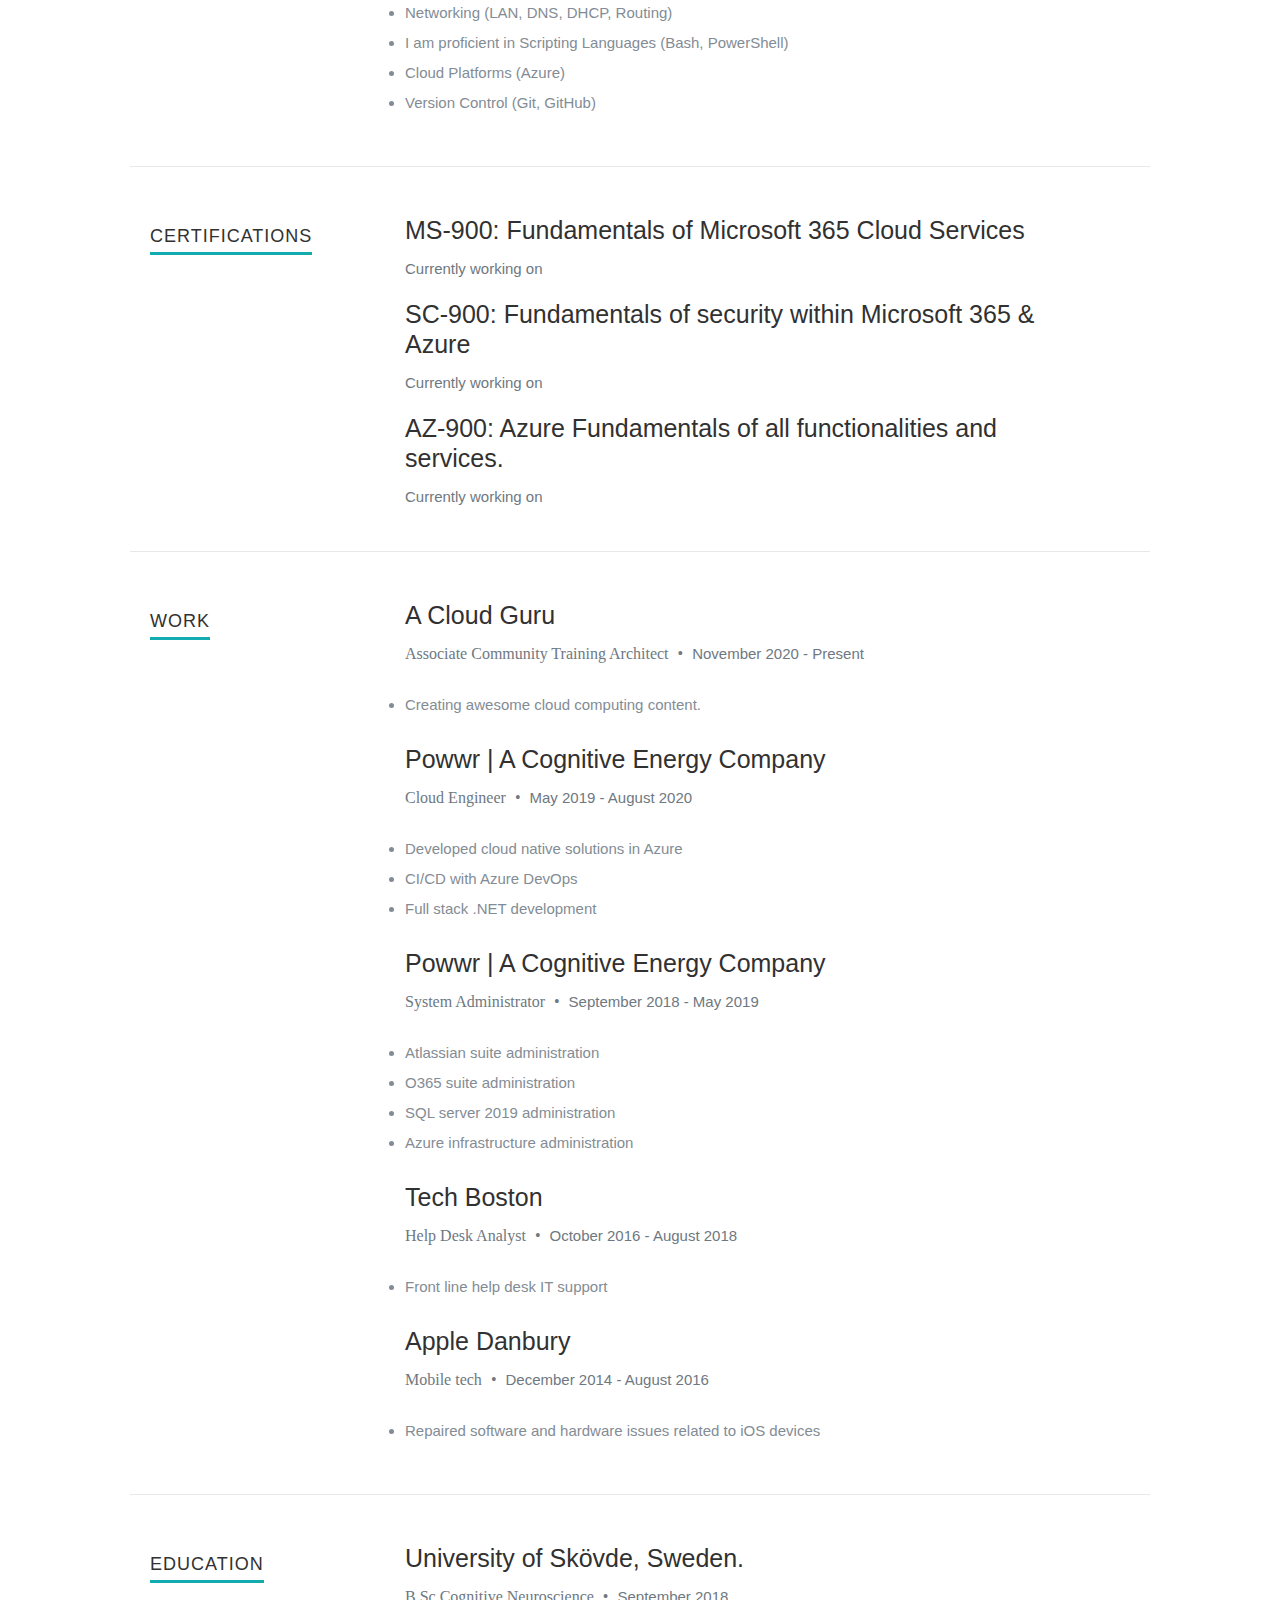
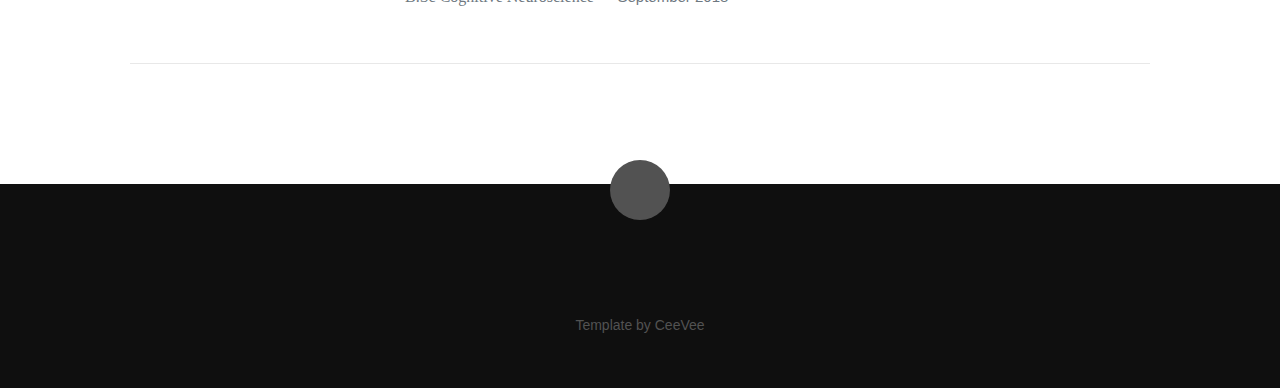
==== commit d56d6115: "Added header background image and made h1 text brighter color" ====
--- a/frontend/index.html
+++ b/frontend/index.html
@@ -56,7 +56,7 @@
          <div class="banner-text">
             <h1 class="responsive-headline">Hi! I'm Dawid </h1>
             <h3>I am an Junior IT Support/Operations technician. Specialized in IT Technical Support within Microsoft
-               365, customization and administration linked to Azure. Solution-oriented with strong analytical skills and a good teamplayer. Certified and updated on the
+               365, customization and administration linked to Azure. Solution-oriented with strong analytical and social skills as well as a good teamplayer. Certified and updated on the
                latest industry trends.</h3>
       <br>
             <p>Fun fact: My page has as of today been viewed <a id="counter"></a> times :) </p> 
--- a/frontend/css/default.css
+++ b/frontend/css/default.css
@@ -87,7 +87,7 @@
    word-wrap: break-word;
 }
 
-blockquote, q { quotes: &#8220 &#8220; }
+blockquote, q { quotes: #8220 #8220; }
 
 blockquote:before, blockquote:after,
 q:before, q:after {
--- a/frontend/css/layout.css
+++ b/frontend/css/layout.css
@@ -0,0 +1,1017 @@
+/*
+=====================================================================
+*   Ceevee v1.0 Layout Stylesheet
+*   url: styleshout.com
+*   03-18-2014
+=====================================================================
+
+   TOC:
+   a. General Styles
+   b. Header Styles
+   c. About Section
+   d. Resume Section
+   e. Portfolio Section
+   f. Call To Action Section
+   g. Testimonials Section
+   h. Contact Section
+   i. Footer
+
+===================================================================== */
+
+/* ------------------------------------------------------------------ */
+/* a. General Styles
+/* ------------------------------------------------------------------ */
+
+body { background: #0f0f0f; }
+
+/* ------------------------------------------------------------------ */
+/* b. Header Styles
+/* ------------------------------------------------------------------ */
+
+header {
+   position: relative;
+   height: 800px;
+   min-height: 500px;
+   width: 100%;
+   background: url(../images/header_background.jpg) no-repeat top center;
+   background-size: cover !important;
+	-webkit-background-size: cover !important;
+   text-align: center;
+   overflow: hidden;
+}
+
+header::after {
+   content: ''; /* Skapar ett pseudo-element för att använda som overlay */
+   position: absolute; /* Absolut position relativt till förälderelementet (.header) */
+   top: 0;
+   left: 0;
+   width: 100%;
+   height: 100%;
+   background-color: rgba(0, 0, 0, 0.5); /* Bakgrundsfärg för overlay (svart med 50% opacitet) */
+   z-index: 1; /* Säkerställ att overlay ligger över bakgrundsbilden */
+}
+
+/* vertically center banner section */
+header:before {
+   content: '';
+   display: inline-block;
+   vertical-align: middle;
+   height: 100%;
+}
+header .banner {
+   display: inline-block;
+   vertical-align: middle;
+   margin: 0 auto;
+   width: 85%;
+   padding-bottom: 30px;
+   text-align: center;
+}
+
+header .banner-text { width: 100%; }
+header .banner-text h1 {
+   font: 90px/1.1em 'opensans-bold', sans-serif;
+   color: #ffffff;
+   letter-spacing: -2px;
+   margin: 0 auto 18px auto;
+   text-shadow: 0px 1px 3px rgba(0, 0, 0, .8);
+}
+header .banner-text h3 {
+   font: 18px/1.9em 'librebaskerville-regular', serif;
+   color: #ffffff;
+   margin: 0 auto;
+   width: 70%;
+   text-shadow: 0px 1px 2px rgba(0, 0, 0, .5);
+}
+header .banner-text h3 span,
+header .banner-text h3 a {
+   color: #fff;
+}
+header .banner-text hr {
+   width: 60%;
+   margin: 18px auto 24px auto;
+   border-color: #2F2D2E;
+   border-color: rgba(150, 150, 150, .1);
+}
+
+/* header social links */
+header .social {
+   margin: 24px 0;
+   padding: 0;
+   font-size: 30px;
+   text-shadow: 0px 1px 2px rgba(0, 0, 0, .8);
+}
+header .social li {
+   display: inline-block;
+   margin: 0 15px;
+   padding: 0;
+}
+header .social li a { color: #fff; }
+header .social li a:hover { color: #11ABB0; }
+
+/* scrolldown link */
+header .scrolldown a {
+   position: absolute;
+   bottom: 30px;
+   left: 50%;
+   margin-left: -29px;
+   color: #fff;
+   display: block;
+   height: 42px;
+   width: 42px;
+   font-size: 42px;
+   line-height: 42px;
+   color: #fff;
+   border-radius: 100%;
+
+   -webkit-transition: all .3s ease-in-out;
+   -moz-transition: all .3s ease-in-out;
+   -o-transition: all .3s ease-in-out;
+   transition: all .3s ease-in-out;
+}
+header .scrolldown a:hover { color: #11ABB0; }
+
+/* primary navigation
+--------------------------------------------------------------------- */
+#nav-wrap ul, #nav-wrap li, #nav-wrap a {
+	 margin: 0;
+	 padding: 0;
+	 border: none;
+	 outline: none;
+}
+
+/* nav-wrap */
+#nav-wrap {
+   font: 12px 'opensans-bold', sans-serif;
+   width: 100%;
+   text-transform: uppercase;
+   letter-spacing: 2.5px;
+   margin: 0 auto;
+   z-index: 100;
+   position: fixed;
+   left: 0;
+   top: 0;
+}
+.opaque { background-color: #333; }
+
+/* hide toggle button */
+#nav-wrap > a.mobile-btn { display: none; }
+
+ul#nav {
+   min-height: 48px;
+   width: auto;
+
+   /* center align the menu */
+   text-align: center;
+}
+ul#nav li {
+   position: relative;
+   list-style: none;
+   height: 48px;
+   display: inline-block;
+}
+
+/* Links */
+ul#nav li a {
+
+/* 8px padding top + 8px padding bottom + 32px line-height = 48px */
+
+   display: inline-block;
+   padding: 8px 13px;
+   line-height: 32px;
+	text-decoration: none;
+   text-align: left;
+   color: #fff;
+
+	-webkit-transition: color .2s ease-in-out;
+	-moz-transition: color .2s ease-in-out;
+	-o-transition: color .2s ease-in-out;
+	-ms-transition: color .2s ease-in-out;
+	transition: color .2s ease-in-out;
+}
+
+ul#nav li a:active { background-color: transparent !important; }
+ul#nav li.current a { color: #F06000; }
+
+
+/* ------------------------------------------------------------------ */
+/* c. About Section
+/* ------------------------------------------------------------------ */
+
+#about {
+   background: #2B2B2B;
+   padding-top: 96px;
+   padding-bottom: 66px;
+   overflow: hidden;
+}
+
+#about a, #about a:visited  { color: #fff; }
+#about a:hover, #about a:focus { color: #11ABB0; }
+
+#about h2 {
+   font: 22px/30px 'opensans-bold', sans-serif;
+   color: #fff;
+   margin-bottom: 12px;
+}
+#about p {
+   line-height: 30px;
+   color: #7A7A7A;
+}
+#about .profile-pic {
+   position: relative;
+   width: 120px;
+   height: 120px;
+   border-radius: 100%;
+}
+#about .contact-details { width: 41.66667%; }
+#about .download {
+   width: 58.33333%;
+   padding-top: 6px;
+}
+#about .main-col { padding-right: 5%; }
+#about .download .button {
+   margin-top: 6px;
+   background: #444;
+}
+#about .download .button:hover {
+   background: #fff;
+   color: #2B2B2B;
+}
+#about .download .button i {
+   margin-right: 15px;
+   font-size: 20px;
+}
+
+
+/* ------------------------------------------------------------------ */
+/* d. Resume Section
+/* ------------------------------------------------------------------ */
+
+#resume {
+   background: #fff;
+   padding-top: 90px;
+   padding-bottom: 72px;
+   overflow: hidden;
+}
+
+#resume a, #resume a:visited  { color: #11ABB0; }
+#resume a:hover, #resume a:focus { color: #313131; }
+
+#resume h1 {
+   font: 18px/24px 'opensans-bold', sans-serif;
+   text-transform: uppercase;
+   letter-spacing: 1px;
+}
+#resume h1 span {
+   border-bottom: 3px solid #11ABB0;
+   padding-bottom: 6px;
+}
+#resume h3 {
+   font: 25px/30px 'opensans-bold', sans-serif;
+}
+
+#resume .header-col { padding-top: 9px; }
+#resume .main-col { padding-right: 10%; }
+
+.education, .work {
+   margin-bottom: 48px;
+   padding-bottom: 24px;
+   border-bottom: 1px solid #E8E8E8;
+}
+#resume .info {
+   font: 16px/24px 'librebaskerville-italic', serif;
+   color: #6E7881;
+   margin-bottom: 18px;
+   margin-top: 9px;
+}
+#resume .info span {
+   margin-right: 5px;
+   margin-left: 5px;
+}
+#resume .date {
+   font: 15px/24px 'opensans-regular', sans-serif;
+   margin-top: 6px;
+}
+
+/*----------------------------------------------*/
+/*	Skill Bars
+/*----------------------------------------------*/
+
+.bars {
+	width: 95%;
+	float: left;
+	padding: 0;
+	text-align: left;
+}
+.bars .skills {
+  	margin-top: 36px;
+   list-style: none;
+}
+.bars li {
+   position: relative;
+  	margin-bottom: 60px;
+  	background: #ccc;
+  	height: 42px;
+  	border-radius: 3px;
+}
+.bars li em {
+	font: 15px 'opensans-bold', sans-serif;
+   color: #313131;
+	text-transform: uppercase;
+   letter-spacing: 2px;
+	font-weight: normal;
+   position: relative;
+	top: -36px;
+}
+.bar-expand {
+   position: absolute;
+   left: 0;
+   top: 0;
+
+   margin: 0;
+   padding-right: 24px;
+  	background: #313131;
+   display: inline-block;
+  	height: 42px;
+   line-height: 42px;
+   border-radius: 3px 0 0 3px;
+}
+
+.photoshop {
+  	width: 60%;
+  	-moz-animation: photoshop 2s ease;
+  	-webkit-animation: photoshop 2s ease;
+}
+.illustrator {
+  	width: 55%;
+  	-moz-animation: illustrator 2s ease;
+  	-webkit-animation: illustrator 2s ease;
+}
+.wordpress {
+  	width: 50%;
+  	-moz-animation: wordpress 2s ease;
+  	-webkit-animation: wordpress 2s ease;
+}
+.css {
+  	width: 90%;
+  	-moz-animation: css 2s ease;
+  	-webkit-animation: css 2s ease;
+}
+.html5 {
+  	width: 80%;
+  	-moz-animation: html5 2s ease;
+  	-webkit-animation: html5 2s ease;
+}
+.jquery {
+  	width: 50%;
+  	-moz-animation: jquery 2s ease;
+  	-webkit-animation: jquery 2s ease;
+}
+
+@-moz-keyframes photoshop {
+  0%   { width: 0px;  }
+  100% { width: 60%;  }
+}
+@-moz-keyframes illustrator {
+  0%   { width: 0px;  }
+  100% { width: 55%;  }
+}
+@-moz-keyframes wordpress {
+  0%   { width: 0px;  }
+  100% { width: 50%;  }
+}
+@-moz-keyframes css {
+  0%   { width: 0px;  }
+  100% { width: 90%;  }
+}
+@-moz-keyframes html5 {
+  0%   { width: 0px;  }
+  100% { width: 80%;  }
+}
+@-moz-keyframes jquery {
+  0%   { width: 0px;  }
+  100% { width: 50%;  }
+}
+
+@-webkit-keyframes photoshop {
+  0%   { width: 0px;  }
+  100% { width: 60%;  }
+}
+@-webkit-keyframes illustrator {
+  0%   { width: 0px;  }
+  100% { width: 55%;  }
+}
+@-webkit-keyframes wordpress {
+  0%   { width: 0px;  }
+  100% { width: 50%;  }
+}
+@-webkit-keyframes css {
+  0%   { width: 0px;  }
+  100% { width: 90%;  }
+}
+@-webkit-keyframes html5 {
+  0%   { width: 0px;  }
+  100% { width: 80%;  }
+}
+@-webkit-keyframes jquery {
+  0%   { width: 0px;  }
+  100% { width: 50%;  }
+}
+
+/* ------------------------------------------------------------------ */
+/* e. Portfolio Section
+/* ------------------------------------------------------------------ */
+
+#portfolio {
+   background: #ebeeee;
+   padding-top: 90px;
+   padding-bottom: 60px;
+}
+#portfolio h1 {
+   font: 15px/24px 'opensans-semibold', sans-serif;
+   text-transform: uppercase;
+   letter-spacing: 1px;
+   text-align: center;
+   margin-bottom: 48px;
+   color: #95A3A3;
+}
+
+/* Portfolio Content */
+#portfolio-wrapper .columns { margin-bottom: 36px; }
+.portfolio-item .item-wrap {
+   background: #fff;
+   overflow: hidden;
+   position: relative;
+
+   -webkit-transition: all 0.3s ease-in-out;
+	-moz-transition: all 0.3s ease-in-out;
+	-o-transition: all 0.3s ease-in-out;
+	-ms-transition: all 0.3s ease-in-out;
+	transition: all 0.3s ease-in-out;
+}
+.portfolio-item .item-wrap a {
+   display: block;
+   cursor: pointer;
+}
+
+/* overlay */
+.portfolio-item .item-wrap .overlay {
+   position: absolute;
+   left: 0;
+   top: 0;
+   width: 100%;
+   height: 100%;
+
+	opacity: 0;
+	-moz-opacity: 0;
+	filter:alpha(opacity=0);
+
+   -webkit-transition: opacity 0.3s ease-in-out;
+	-moz-transition: opacity 0.3s ease-in-out;
+	-o-transition: opacity 0.3s ease-in-out;
+	transition: opacity 0.3s ease-in-out;
+
+   background: url(../images/overlay-bg.png) repeat;
+}
+.portfolio-item .item-wrap .link-icon {
+   display: block;
+   color: #fff;
+   height: 30px;
+   width: 30px;
+   font-size: 18px;
+   line-height: 30px;
+   text-align: center;
+
+   opacity: 0;
+	-moz-opacity: 0;
+	filter:alpha(opacity=0);
+
+   -webkit-transition: opacity 0.3s ease-in-out;
+	-moz-transition: opacity 0.3s ease-in-out;
+	-o-transition: opacity 0.3s ease-in-out;
+	transition: opacity 0.3s ease-in-out;
+
+   position: absolute;
+   top: 50%;
+   left: 50%;
+   margin-left: -15px;
+   margin-top: -15px;
+}
+.portfolio-item .item-wrap img {
+   vertical-align: bottom;
+}
+.portfolio-item .portfolio-item-meta { padding: 18px }
+.portfolio-item .portfolio-item-meta h5 {
+   font: 14px/21px 'opensans-bold', sans-serif;
+   color: #fff;
+}
+.portfolio-item .portfolio-item-meta p {
+   font: 12px/18px 'opensans-light', sans-serif;
+   color: #c6c7c7;
+   margin-bottom: 0;
+}
+
+/* on hover */
+.portfolio-item:hover .overlay {
+	opacity: 1;
+	-moz-opacity: 1;
+	filter:alpha(opacity=100);
+}
+.portfolio-item:hover .link-icon {
+   opacity: 1;
+	-moz-opacity: 1;
+	filter:alpha(opacity=100);
+}
+
+/* popup modal */
+.popup-modal {
+	max-width: 550px;
+	background: #fff;
+	position: relative;
+	margin: 0 auto;
+}
+.popup-modal .description-box { padding: 12px 36px 18px 36px; }
+.popup-modal .description-box h4 {
+   font: 15px/24px 'opensans-bold', sans-serif;
+	margin-bottom: 12px;
+   color: #111;
+}
+.popup-modal .description-box p {
+	font: 14px/24px 'opensans-regular', sans-serif;
+   color: #A1A1A1;
+   margin-bottom: 12px;
+}
+.popup-modal .description-box .categories {
+   font: 11px/21px 'opensans-light', sans-serif;
+   color: #A1A1A1;
+   text-transform: uppercase;
+   letter-spacing: 2px;
+   display: block;
+   text-align: left;
+}
+.popup-modal .description-box .categories i {
+   margin-right: 8px;
+}
+.popup-modal .link-box {
+   padding: 18px 36px;
+   background: #111;
+   text-align: left;
+}
+.popup-modal .link-box a {
+   color: #fff;
+	font: 11px/21px 'opensans-bold', sans-serif;
+	text-transform: uppercase;
+   letter-spacing: 3px;
+   cursor: pointer;
+}
+.popup-modal a:hover {	color: #00CCCC; }
+.popup-modal a.popup-modal-dismiss { margin-left: 24px; }
+
+
+/* fadein/fadeout effect for modal popup
+/* ------------------------------------------------------------------ */
+
+/* content at start */
+.mfp-fade.mfp-wrap .mfp-content .popup-modal {
+   opacity: 0;
+   -webkit-transition: all 200ms ease-in-out;
+	-moz-transition: all 200ms ease-in-out;
+	-o-transition: all 200ms ease-in-out;
+	-ms-transition: all 200ms ease-in-out;
+   transition: all 200ms ease-in-out;
+}
+/* content fadein */
+.mfp-fade.mfp-wrap.mfp-ready .mfp-content .popup-modal {
+   opacity: 1;
+}
+/* content fadeout */
+.mfp-fade.mfp-wrap.mfp-removing .mfp-content .popup-modal {
+   opacity: 0;
+}
+
+/* ------------------------------------------------------------------ */
+/* f. Call To Action Section
+/* ------------------------------------------------------------------ */
+
+#call-to-action {
+   background: #212121;
+   padding-top: 66px;
+   padding-bottom: 48px;
+}
+#call-to-action h1 {
+   font: 18px/24px 'opensans-bold', sans-serif;
+   text-transform: uppercase;
+   letter-spacing: 3px;
+   color: #fff;
+}
+#call-to-action h1 span { display: none; }
+#call-to-action .header-col h1:before {
+   font-family: 'FontAwesome';
+   content: "\f0ac";
+	padding-right: 10px;
+	font-size: 72px;
+   line-height: 72px;
+   text-align: left;
+   float: left;
+   color: #fff;
+}
+#call-to-action .action {
+   margin-top: 12px;
+}
+#call-to-action h2 {
+   font: 28px/36px 'opensans-bold', sans-serif;
+   color: #EBEEEE;
+   margin-bottom: 6px;
+}
+#call-to-action h2 a {
+   color: inherit;
+}
+#call-to-action p {
+   color: #636363;
+   font-size: 17px;
+}
+/*#
+call-to-action .button {
+	color:#fff;
+   background: #0D0D0D;
+}
+*/
+#call-to-action .button:hover,
+#call-to-action .button:active {
+   background: #FFFFFF;
+   color: #0D0D0D;
+}
+#call-to-action p span {
+	font-family: 'opensans-semibold', sans-serif; 
+	color: #D8D8D8;
+}
+
+/* ------------------------------------------------------------------
+/* g. Testimonials
+/* ------------------------------------------------------------------ */
+
+#testimonials {
+   background: #1F1F1F url(../images/testimonials-bg.jpg) no-repeat center center;
+   background-size: cover !important;
+	-webkit-background-size: cover !important;
+   background-attachment: fixed;
+
+   position: relative;
+   min-height: 200px;
+   width: 100%;
+   overflow: hidden;
+}
+#testimonials .text-container {
+   padding-top: 96px;
+   padding-bottom: 66px;
+}
+#testimonials h1 {
+   font: 18px/24px 'opensans-bold', sans-serif;   
+   text-transform: uppercase;
+   letter-spacing: 3px;
+   color: #fff;
+}
+#testimonials h1 span { display: none; }
+#testimonials .header-col { padding-top: 9px; }
+#testimonials .header-col h1:before {
+   font-family: 'FontAwesome';
+   content: "\f10d";
+	padding-right: 10px;
+	font-size: 72px;
+   line-height: 72px;
+   text-align: left;
+   float: left;
+   color: #fff;
+}
+
+/*	Blockquotes */
+#testimonials blockquote {
+   margin: 0 0px 30px 0px;
+   padding-left: 0;
+   position: relative;
+   text-shadow: 0px 1px 3px rgba(0, 0, 0, 1);
+}
+#testimonials blockquote:before { content: none; }
+#testimonials blockquote p {
+   font-family: 'librebaskerville-italic', serif;
+   padding: 0;
+   font-size: 24px;
+   line-height: 48px;
+   color: #fff
+}
+#testimonials blockquote cite {
+   display: block;
+   font-size: 12px;
+   font-style: normal;
+   line-height: 18px;
+   color: #fff;
+}
+#testimonials blockquote cite:before { content: "\2014 \0020"; }
+#testimonials blockquote cite a,
+#testimonials blockquote cite a:visited { color: #8B9798; border: none }
+
+/* Flex Slider
+/* ------------------------------------------------------------------ */
+
+/* Reset */
+.flexslider a:active,
+.flexslider a:focus  { outline: none; }
+.slides,
+.flex-control-nav,
+.flex-direction-nav { margin: 0; padding: 0; list-style: none; }
+.slides li { margin: 0; padding: 0;}
+
+/* Necessary Styles */
+.flexslider {
+   position: relative;
+   zoom: 1;
+   margin: 0;
+   padding: 0;
+}
+.flexslider .slides { zoom: 1; }
+.flexslider .slides > li { position: relative; }
+
+/* Hide the slides before the JS is loaded. Avoids image jumping */
+.flexslider .slides > li { display: none; -webkit-backface-visibility: hidden; }
+/* Suggested container for slide animation setups. Can replace this with your own */
+.flex-container { zoom: 1; position: relative; }
+
+/* Clearfix for .slides */
+.slides:before,
+.slides:after {
+   content: " ";
+   display: table;
+}
+.slides:after {
+   clear: both;
+}
+
+/* No JavaScript Fallback */
+/* If you are not using another script, such as Modernizr, make sure you
+ * include js that eliminates this class on page load */
+.no-js .slides > li:first-child { display: block; }
+
+/* Slider Styles */
+.slides { zoom: 1; }
+.slides > li {
+   /*margin-right: 5px; */
+   overflow: hidden;
+}
+
+/* Control Nav */
+.flex-control-nav {
+    width: 100%;
+    position: absolute;
+    bottom: -20px;
+    text-align: left;
+}
+.flex-control-nav li {
+    margin: 0 6px;
+    display: inline-block;
+    zoom: 1;
+    display: inline;
+}
+.flex-control-paging li a {
+    width: 12px;
+    height: 12px;
+    display: block;
+    background: #ddd;
+    background: rgba(255, 255, 255, .3);
+    cursor: pointer;
+    text-indent: -9999px;
+    -webkit-border-radius: 20px;
+    -moz-border-radius: 20px;
+    -o-border-radius: 20px;
+    border-radius: 20px;
+    box-shadow: inset 0 0 3px rgba(255, 255, 255, .3);
+}
+.flex-control-paging li a:hover {
+    background: #CCC;
+    background: rgba(255, 255, 255, .7);
+}
+.flex-control-paging li a.flex-active {
+    background: #fff;
+    background: rgba(255, 255, 255, .9);
+    cursor: default;
+}
+
+/* ------------------------------------------------------------------ */
+/* h. Contact Section
+/* ------------------------------------------------------------------ */
+
+#contact {
+   background: #191919;
+   padding-top: 96px;
+   padding-bottom: 102px;
+   color: #636363;
+}
+#contact .section-head { margin-bottom: 42px; }
+
+#contact a, #contact a:visited  { color: #11ABB0; }
+#contact a:hover, #contact a:focus { color: #fff; }
+
+#contact h1 {
+   font: 18px/24px 'opensans-bold', sans-serif;
+   text-transform: uppercase;
+   letter-spacing: 3px;
+   color: #EBEEEE;
+   margin-bottom: 6px;
+}
+#contact h1 span { display: none; }
+#contact h1:before {
+   font-family: 'FontAwesome';
+   content: "\f0e0";
+	padding-right: 10px;
+	font-size: 72px;
+   line-height: 72px;
+   text-align: left;
+   float: left;
+   color: #ebeeee;
+}
+
+#contact h4 {
+   font: 16px/24px 'opensans-bold', sans-serif;
+   color: #EBEEEE;
+   margin-bottom: 6px;
+}
+#contact p.lead {
+   font: 18px/36px 'opensans-light', sans-serif;
+   padding-right: 3%;
+}
+#contact .header-col { padding-top: 6px; }
+
+
+/* contact form */
+#contact form { margin-bottom: 30px; }
+#contact label {
+   font: 15px/24px 'opensans-bold', sans-serif;
+   margin: 12px 0;
+   color: #EBEEEE;
+	display: inline-block;
+	float: left;
+   width: 26%;
+}
+#contact input,
+#contact textarea,
+#contact select {
+   padding: 18px 20px;
+	color: #eee;
+	background: #373233;
+	margin-bottom: 42px;
+	border: 0;
+	outline: none;
+   font-size: 15px;
+   line-height: 24px;
+   width: 65%;
+}
+#contact input:focus,
+#contact textarea:focus,
+#contact select:focus {
+	color: #fff;
+	background-color: #11ABB0;
+}
+#contact button.submit {
+	text-transform: uppercase;
+	letter-spacing: 3px;
+	color:#fff;
+   background: #0D0D0D;
+	border: none;
+   cursor: pointer;
+   height: auto;
+   display: inline-block;
+	border-radius: 3px;
+   margin-left: 26%;
+}
+#contact button.submit:hover {
+	color: #0D0D0D;
+	background: #fff;
+}
+#contact span.required {
+	color: #11ABB0;
+	font-size: 13px;
+}
+#message-warning, #message-success {
+   display: none;
+	background: #0F0F0F;
+	padding: 24px 24px;
+	margin-bottom: 36px;
+   width: 65%;
+   margin-left: 26%;
+}
+#message-warning { color: #D72828; }
+#message-success { color: #11ABB0; }
+
+#message-warning i,
+#message-success i {
+   margin-right: 10px;
+}
+#image-loader {
+   display: none;
+   position: relative;
+   left: 18px;
+   top: 17px;
+}
+
+
+/* Twitter Feed */
+#twitter {
+   margin-top: 12px;
+   padding: 0;
+}
+#twitter li {
+   margin: 6px 0px 12px 0;
+   line-height: 30px;
+}
+#twitter li span {
+   display: block;
+}
+#twitter li b a {
+   font: 13px/36px 'opensans-regular', Sans-serif;
+   color: #474747 !important;
+   border: none;
+}
+
+
+/* ------------------------------------------------------------------ */
+/* i. Footer
+/* ------------------------------------------------------------------ */
+
+footer {
+   padding-top: 48px;
+   margin-bottom: 48px;
+   color: #303030;
+   font-size: 14px;
+   text-align: center;
+   position: relative;
+}
+
+footer a, footer a:visited { color: #525252; }
+footer a:hover, footer a:focus { color: #fff; }
+
+/* copyright */
+footer .copyright {
+    margin: 0;
+    padding: 0;
+ }
+footer .copyright li {
+    display: inline-block;
+    margin: 0;
+    padding: 0;
+    line-height: 24px;
+}
+.ie footer .copyright li {
+   display: inline;
+}
+footer .copyright li:before {
+    content: "\2022";
+    padding-left: 10px;
+    padding-right: 10px;
+    color: #095153;
+}
+footer .copyright  li:first-child:before {
+    display: none;
+}
+
+/* social links */
+footer .social-links {
+   margin: 18px 0 30px 0;
+   padding: 0;
+   font-size: 30px;
+}
+footer .social-links li {
+    display: inline-block;
+    margin: 0;
+    padding: 0;
+    margin-left: 42px;
+    color: #F06000;
+}
+
+footer .social-links li:first-child { margin-left: 0; }
+
+/* Go To Top Button */
+#go-top {
+	position: absolute;
+	top: -24px;
+   left: 50%;
+   margin-left: -30px;
+}
+#go-top a {
+	text-decoration: none;
+	border: 0 none;
+	display: block;
+	width: 60px;
+	height: 60px;
+	background-color: #525252;
+
+	-webkit-transition: all 0.2s ease-in-out;
+   -moz-transition: all 0.2s ease-in-out;
+   -o-transition: all 0.2s ease-in-out;
+   -ms-transition: all 0.2s ease-in-out;
+   transition: all 0.2s ease-in-out;
+
+   color: #fff;
+   font-size: 21px;
+   line-height: 60px;
+ 	border-radius: 100%;
+}
+#go-top a:hover { background-color: #0F9095; }
+
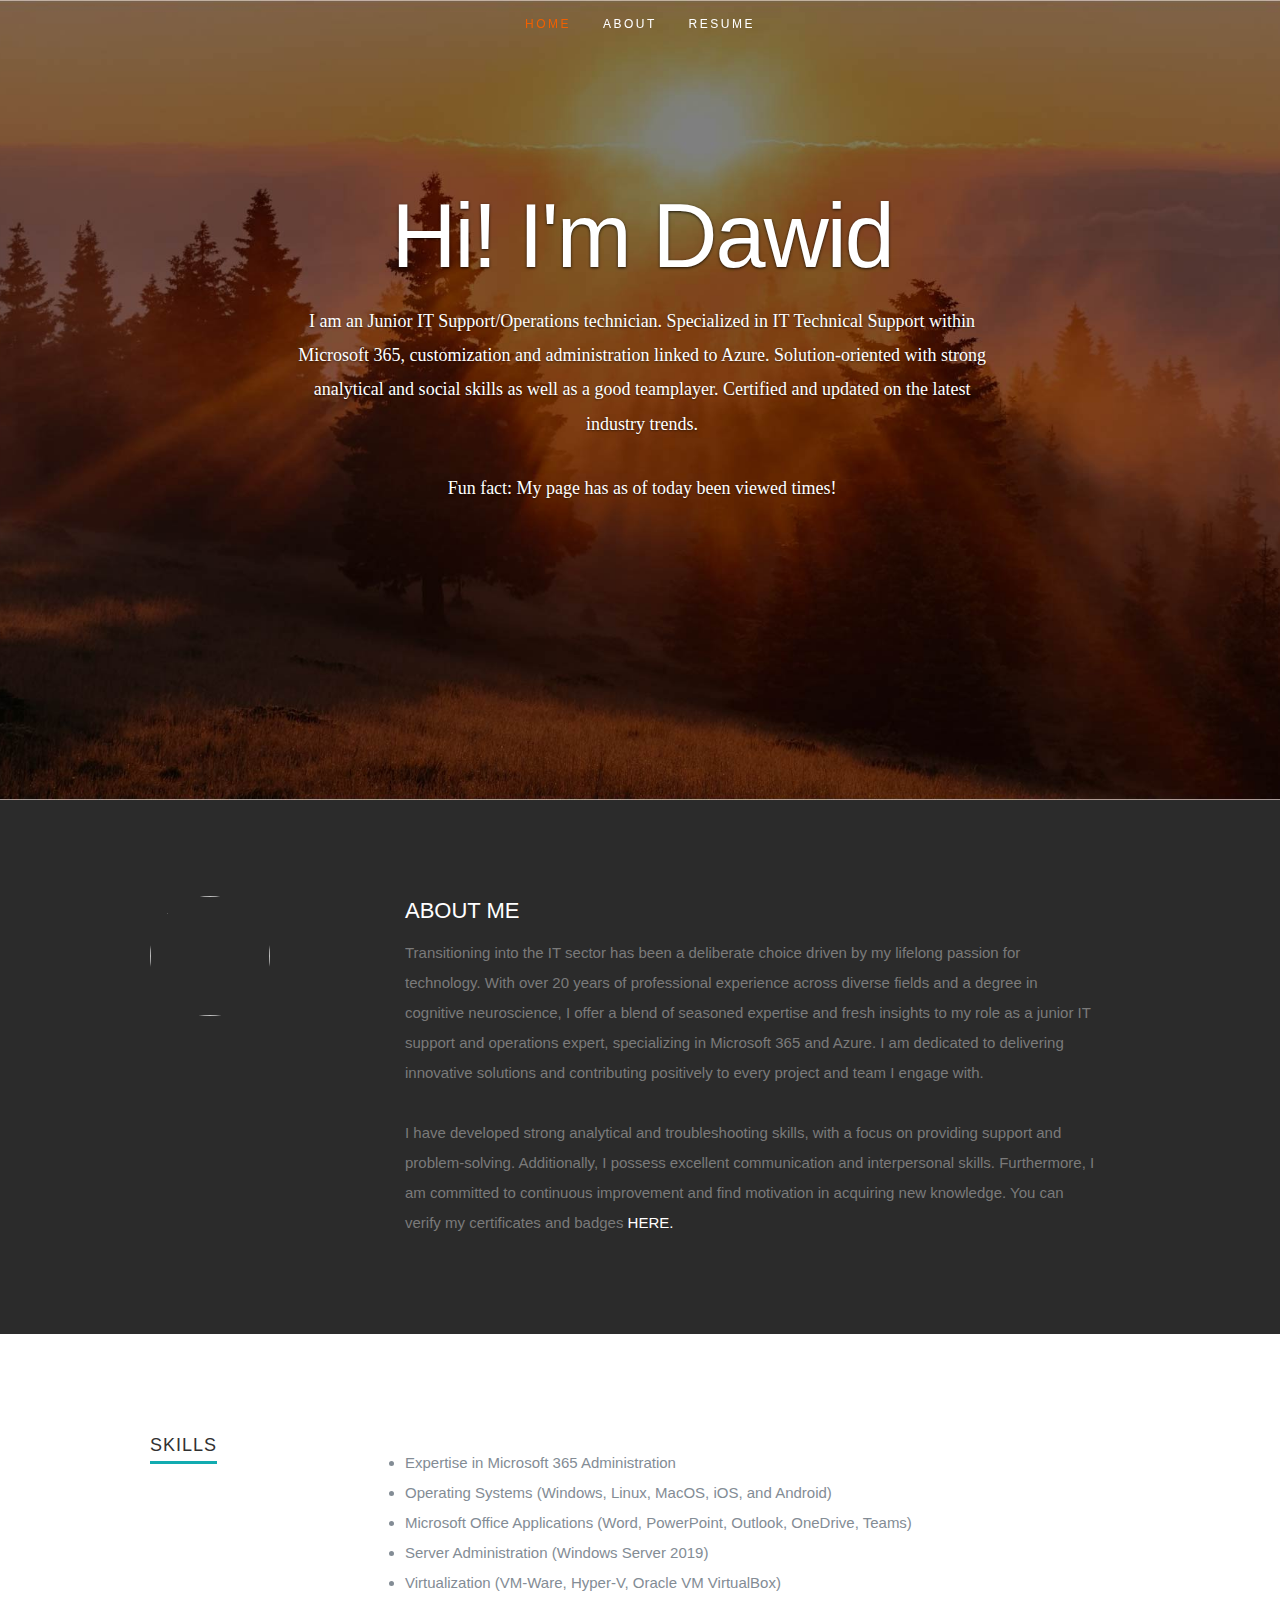
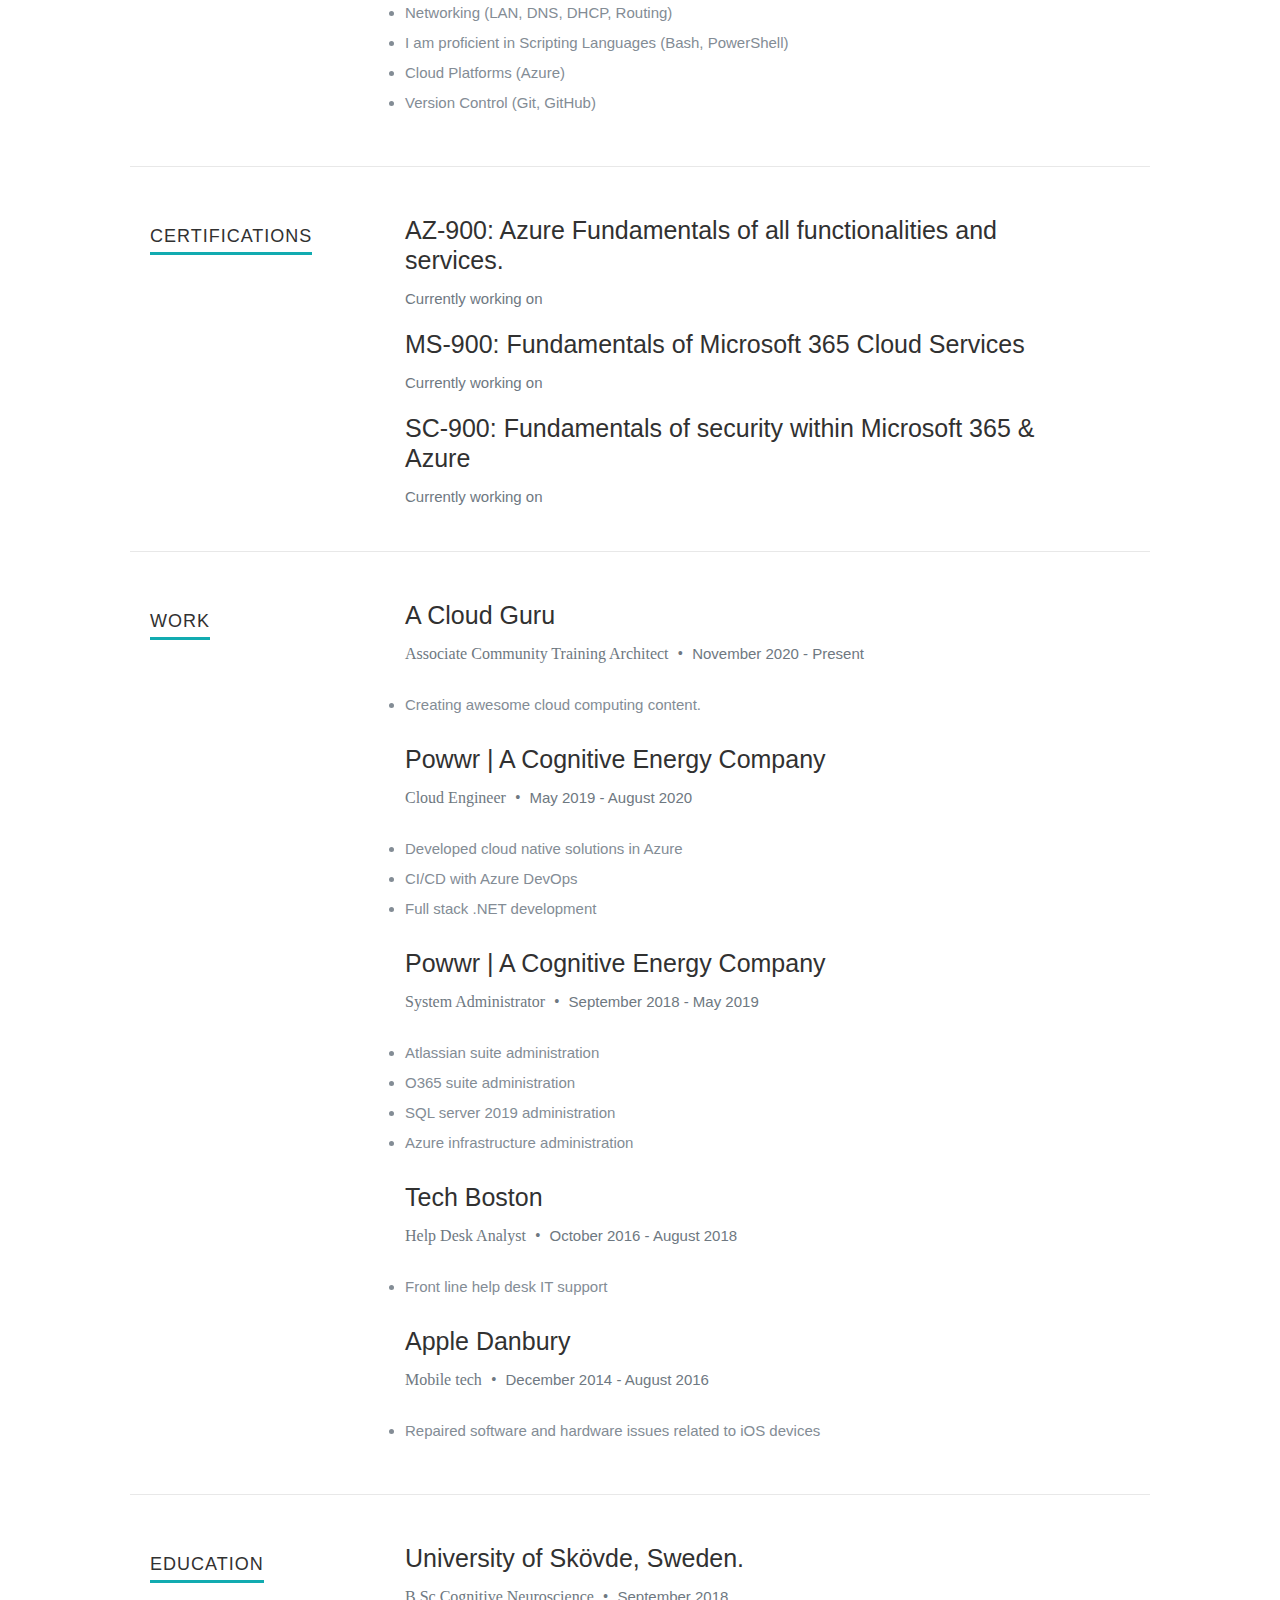
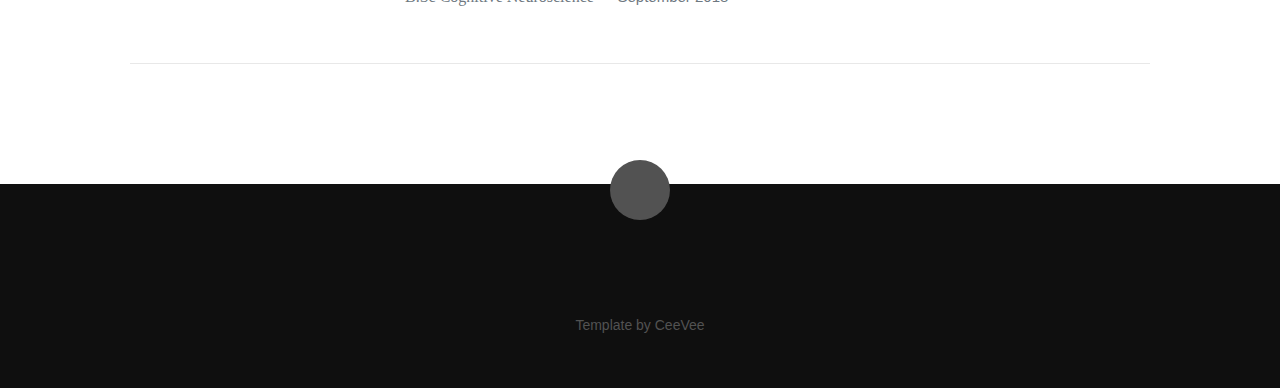
==== commit 0b0032b7: "Darker background image and changes in html code" ====
--- a/frontend/index.html
+++ b/frontend/index.html
@@ -59,11 +59,11 @@
                365, customization and administration linked to Azure. Solution-oriented with strong analytical and social skills as well as a good teamplayer. Certified and updated on the
                latest industry trends.</h3>
       <br>
-            <p>Fun fact: My page has as of today been viewed <a id="counter"></a> times :) </p> 
+            <h3>Fun fact: My page has as of today been viewed <a id="counter"></a> times! </h3> 
             <ul class="social">
-               <li><a href="https://dawid-it.se"><i class="fa fa-external-link"></i></a></li>
-               <li><a href="https://linkedin.com/in/dawidkuzbiel/"><i class="fa fa-linkedin"></i></a></li>
-               <li><a href="https://github.com/madebydawid/azure-resume"><i class="fa fa-github"></i></a></li>
+               <li><a href="https://dawid-it.se" target="_blank"><i class="fa fa-external-link"></i></a></li>
+               <li><a href="https://linkedin.com/in/dawidkuzbiel/" target="_blank"><i class="fa fa-linkedin"></i></a></li>
+               <li><a href="https://github.com/madebydawid/azure-resume" target="_blank"><i class="fa fa-github"></i></a></li>
             </ul>
          </div>
       </div>
@@ -179,9 +179,20 @@
             <div class="row item">
 
                <div class="twelve columns">
-
+                  <h3>AZ-900: Azure Fundamentals of all functionalities and services.</h3>
+                  <p class="info"><em class="date">Currently working on</em></p>
+                  
+
+               </div>
+
+            </div> <!-- item end -->
+
+            <div class="row item">
+
+               <div class="twelve columns">
                   <h3>MS-900: Fundamentals of Microsoft 365 Cloud Services</h3>
                   <p class="info"><em class="date">Currently working on</em></p>
+                  
 
                </div>
 
@@ -192,17 +203,6 @@
                <div class="twelve columns">
 
                   <h3>SC-900: Fundamentals of security within Microsoft 365 & Azure</h3>
-                  <p class="info"><em class="date">Currently working on</em></p>
-
-               </div>
-
-            </div> <!-- item end -->
-
-            <div class="row item">
-
-               <div class="twelve columns">
-
-                  <h3>AZ-900: Azure Fundamentals of all functionalities and services.</h3>
                   <p class="info"><em class="date">Currently working on</em></p>
 
                </div>
@@ -348,9 +348,9 @@
          <div class="twelve columns">
 
             <ul class="social-links">
-               <li><a href="https://dawid-it.se"><i class="fa fa-external-link"></i></a></li>
-               <li><a href="https://linkedin.com/in/dawidkuzbiel/"><i class="fa fa-linkedin"></i></a></li>
-               <li><a href="https://github.com/madebydawid/azure-resume"><i class="fa fa-github"></i></a></li>
+               <li><a href="https://dawid-it.se" target="_blank"><i class="fa fa-external-link"></i></a></li>
+               <li><a href="https://linkedin.com/in/dawidkuzbiel/" target="_blank"><i class="fa fa-linkedin"></i></a></li>
+               <li><a href="https://github.com/madebydawid/azure-resume" target="_blank"><i class="fa fa-github"></i></a></li>
             </ul>
 
             <ul class="copyright">
--- a/frontend/css/layout.css
+++ b/frontend/css/layout.css
@@ -33,23 +33,13 @@
    height: 800px;
    min-height: 500px;
    width: 100%;
-   background: url(../images/header_background.jpg) no-repeat top center;
+   background: url(../images/header_background_darker.jpg) no-repeat top center;
    background-size: cover !important;
 	-webkit-background-size: cover !important;
    text-align: center;
    overflow: hidden;
 }
 
-header::after {
-   content: ''; /* Skapar ett pseudo-element för att använda som overlay */
-   position: absolute; /* Absolut position relativt till förälderelementet (.header) */
-   top: 0;
-   left: 0;
-   width: 100%;
-   height: 100%;
-   background-color: rgba(0, 0, 0, 0.5); /* Bakgrundsfärg för overlay (svart med 50% opacitet) */
-   z-index: 1; /* Säkerställ att overlay ligger över bakgrundsbilden */
-}
 
 /* vertically center banner section */
 header:before {
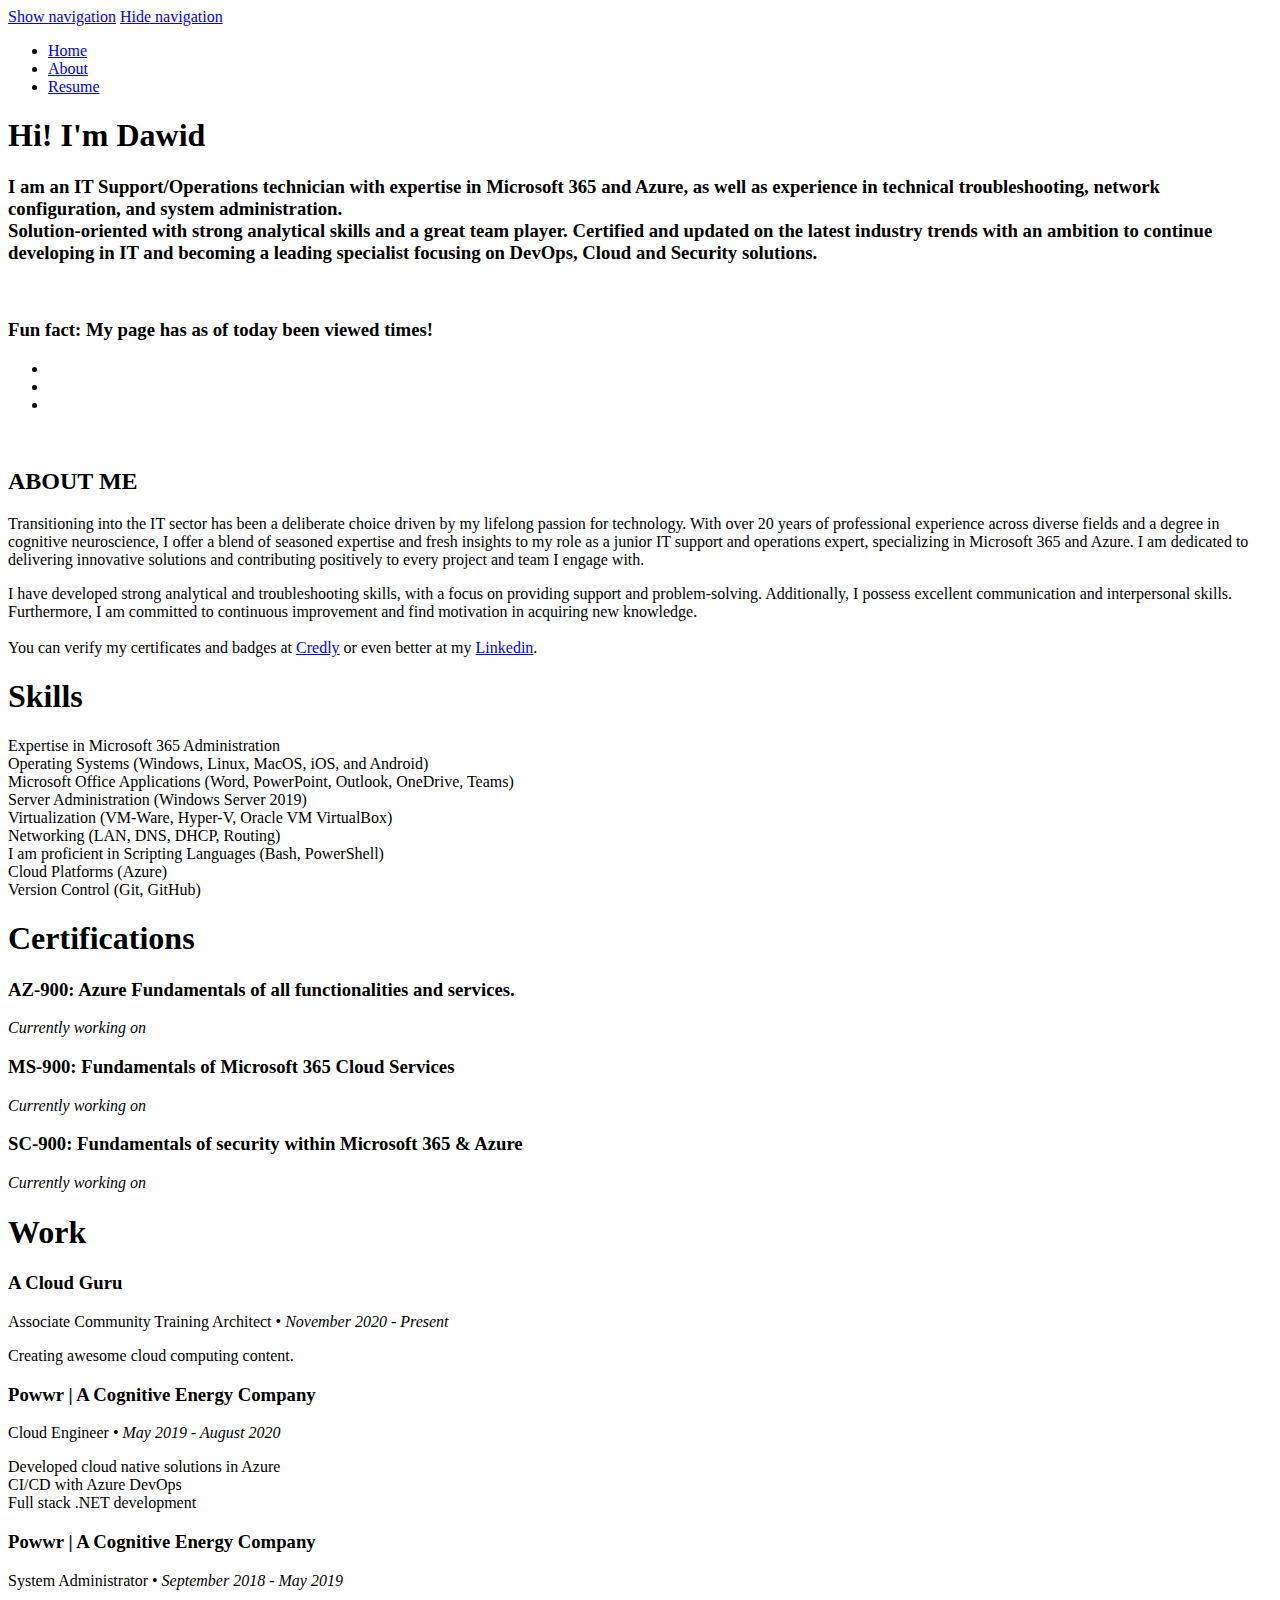
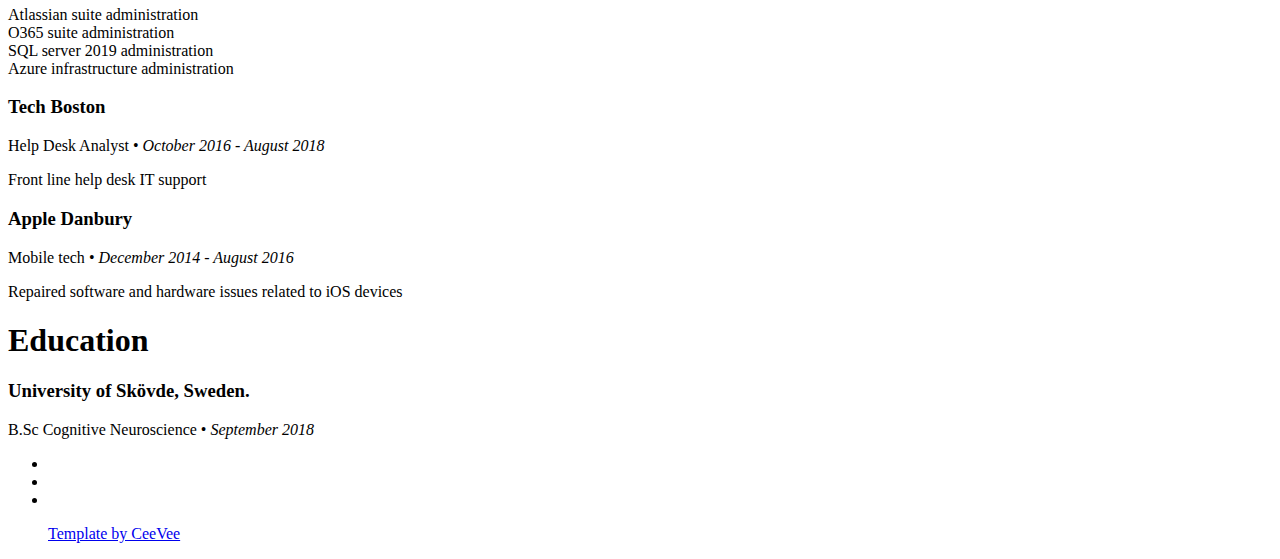
==== commit 8a04c6e5: "changed info in about me section in index.html" ====
--- a/frontend/index.html
+++ b/frontend/index.html
@@ -1,383 +1,392 @@
-<!DOCTYPE html>
-<!--[if lt IE 8 ]><html class="no-js ie ie7" lang="en"> <![endif]-->
-<!--[if IE 8 ]><html class="no-js ie ie8" lang="en"> <![endif]-->
-<!--[if (gte IE 8)|!(IE)]><!--><html class="no-js" lang="en"> <!--<![endif]-->
-<head>
-
-   <!--- Basic Page Needs
-   ================================================== -->
-   <meta charset="utf-8">
-	<title>Dawids Resume</title>
-	<meta name="description" content="">
-	<meta name="author" content="">
-
-   <!-- Mobile Specific Metas
-   ================================================== -->
-	<meta name="viewport" content="width=device-width, initial-scale=1, maximum-scale=1">
-
-	<!-- CSS
-    ================================================== -->
-   <link rel="stylesheet" href="css/default.css">
-	<link rel="stylesheet" href="css/layout.css">
-   <link rel="stylesheet" href="css/media-queries.css">
-   <link rel="stylesheet" href="css/magnific-popup.css">
-
-   <!-- Script
-   ================================================== -->
-   <script src="js/modernizr.js"></script>
-   <script src="main.js"></script>
-
-   <!-- Favicons
-	================================================== -->
-	<link rel="shortcut icon" href="favicon.png" >
-
-</head>
-
-<body>
-
-   <!-- Header
-   ================================================== -->
-   <header id="home">
-
-      <nav id="nav-wrap">
-
-         <a class="mobile-btn" href="#nav-wrap" title="Show navigation">Show navigation</a>
-	      <a class="mobile-btn" href="#" title="Hide navigation">Hide navigation</a>
-
-         <ul id="nav" class="nav">
-            <li class="current"><a class="smoothscroll" href="#home">Home</a></li>
-            <li><a class="smoothscroll" href="#about">About</a></li>
-	         <li><a class="smoothscroll" href="#resume">Resume</a></li>
-         </ul> <!-- end #nav -->
-
-      </nav> <!-- end #nav-wrap -->
-
-      <div class="row banner">
-         <div class="banner-text">
-            <h1 class="responsive-headline">Hi! I'm Dawid </h1>
-            <h3>I am an Junior IT Support/Operations technician. Specialized in IT Technical Support within Microsoft
-               365, customization and administration linked to Azure. Solution-oriented with strong analytical and social skills as well as a good teamplayer. Certified and updated on the
-               latest industry trends.</h3>
-      <br>
-            <h3>Fun fact: My page has as of today been viewed <a id="counter"></a> times! </h3> 
-            <ul class="social">
-               <li><a href="https://dawid-it.se" target="_blank"><i class="fa fa-external-link"></i></a></li>
-               <li><a href="https://linkedin.com/in/dawidkuzbiel/" target="_blank"><i class="fa fa-linkedin"></i></a></li>
-               <li><a href="https://github.com/madebydawid/azure-resume" target="_blank"><i class="fa fa-github"></i></a></li>
-            </ul>
-         </div>
-      </div>
-
-      <p class="scrolldown">
-         <a class="smoothscroll" href="#about"><i class="icon-down-circle"></i></a>
-      </p>
-
-   </header> <!-- Header End -->
-
-
-   <!-- About Section
-   ================================================== -->
-   <section id="about">
-
-      <div class="row">
-
-         <div class="three columns">
-
-            <img class="profile-pic"  src="images/me.png" alt="" />
-
-         </div>
-
-         <div class="nine columns main-col">
-
-            <h2>ABOUT ME</h2>
-
-            <p> Transitioning into the IT sector has been a deliberate choice driven by my lifelong passion for technology. 
-               With over 20 years of professional experience across diverse fields and a degree in cognitive neuroscience, 
-               I offer a blend of seasoned expertise and fresh insights to my role as a junior IT support and operations expert, 
-               specializing in Microsoft 365 and Azure. 
-               I am dedicated to delivering innovative solutions and contributing positively to every project and team I engage with.
-               <br>
-               <p>I have developed strong analytical and troubleshooting skills, with a focus on providing support and problem-solving. 
-                  Additionally, I possess excellent communication and interpersonal skills. 
-                  Furthermore, I am committed to continuous improvement and find motivation in acquiring new knowledge. 
-                  You can verify my certificates and badges <a href="https://www.credly.com/users/dawid-kuzbiel" target="_blank">HERE.</a></p>
-               
-         
-            
-
-         </div> <!-- end .main-col -->
-
-      </div>
-
-   </section> <!-- About Section End-->
-
-
-   <!-- Resume Section
-   ================================================== -->
-   <section id="resume">
-
-<!-- Education
-      ----------------------------------------------- -->
-      <div class="row education">
-
-         <div class="three columns header-col">
-            <h1><span>Skills</span></h1>
-         </div>
-
-         <div class="nine columns main-col">
-
-            <div class="row item">
-
-               <div class="twelve columns">
-
-                  <!DOCTYPE html>
-<html lang="en">
-<head>
-    <meta charset="UTF-8">
-    <meta name="viewport" content="width=device-width, initial-scale=1.0">
-    <title>My Skills</title>
-    <link rel="stylesheet" href="styles.css"> <!-- Länk till CSS-filen -->
-</head>
-<body>
-
-<!-- Unordered list with class "skills-list" -->
-<p>
-    <li>Expertise in Microsoft 365 Administration</li>
-    <li>Operating Systems (Windows, Linux, MacOS, iOS, and Android)</li>
-    <li>Microsoft Office Applications (Word, PowerPoint, Outlook, OneDrive, Teams)</li>
-    <li>Server Administration (Windows Server 2019)</li>
-    <li>Virtualization (VM-Ware, Hyper-V, Oracle VM VirtualBox)</li>
-    <li>Networking (LAN, DNS, DHCP, Routing)</li>
-    <li>I am proficient in Scripting Languages (Bash, PowerShell)</li>
-    <li>Cloud Platforms (Azure)</li>
-    <li>Version Control (Git, GitHub)</li>
-  
-   </p>
-
-</body>
-</html>
-
-
-               </div>
-
-            </div> <!-- item end -->
-
-         </div> <!-- main-col end -->
-
-      </div> <!-- End Education -->
-
-      <!-- Education
-      ----------------------------------------------- -->
-      <div class="row education">
-
-         <div class="three columns header-col">
-            <h1><span>Certifications</span></h1>
-         </div>
-
-         <div class="nine columns main-col">
-
-            <div class="row item">
-
-               <div class="twelve columns">
-                  <h3>AZ-900: Azure Fundamentals of all functionalities and services.</h3>
-                  <p class="info"><em class="date">Currently working on</em></p>
-                  
-
-               </div>
-
-            </div> <!-- item end -->
-
-            <div class="row item">
-
-               <div class="twelve columns">
-                  <h3>MS-900: Fundamentals of Microsoft 365 Cloud Services</h3>
-                  <p class="info"><em class="date">Currently working on</em></p>
-                  
-
-               </div>
-
-            </div> <!-- item end -->
-
-            <div class="row item">
-
-               <div class="twelve columns">
-
-                  <h3>SC-900: Fundamentals of security within Microsoft 365 & Azure</h3>
-                  <p class="info"><em class="date">Currently working on</em></p>
-
-               </div>
-
-            </div> <!-- item end -->
-
-         </div> <!-- main-col end -->
-
-      </div> <!-- End Education -->
-
-
-      <!-- Work
-      ----------------------------------------------- -->
-      <div class="row work">
-
-         <div class="three columns header-col">
-            <h1><span>Work</span></h1>
-         </div>
-
-         <div class="nine columns main-col">
-
-            <div class="row item">
-
-               <div class="twelve columns">
-
-                  <h3>A Cloud Guru</h3>
-                  <p class="info">Associate Community Training Architect <span>&bull;</span> <em class="date">November 2020 - Present</em></p>
-
-                  <p>
-                  <li>Creating awesome cloud computing content.</li> 
-                  </p>
-
-               </div>
-
-            </div> <!-- item end -->
-
-            <div class="row item">
-
-               <div class="twelve columns">
-
-                  <h3>Powwr | A Cognitive Energy Company</h3>
-                  <p class="info">Cloud Engineer <span>&bull;</span> <em class="date">May 2019 - August 2020</em></p>
-
-                  <p>
-                     <li>Developed cloud native solutions in Azure</li>
-                     <li>CI/CD with Azure DevOps</li>
-                     <li>Full stack .NET development</li>
-                  </p>
-
-               </div>
-
-            </div> <!-- item end -->
-
-            <div class="row item">
-
-               <div class="twelve columns">
-
-                  <h3>Powwr | A Cognitive Energy Company</h3>
-                  <p class="info">System Administrator <span>&bull;</span> <em class="date">September 2018 - May 2019</em></p>
-
-                  <p>
-                  <li>Atlassian suite administration</li>
-                  <li>O365 suite administration</li>
-                  <li>SQL server 2019 administration</li>
-                  <li>Azure infrastructure administration</li>
-                  </p>
-
-               </div>
-
-            </div> <!-- item end -->
-
-            <div class="row item">
-
-               <div class="twelve columns">
-
-                  <h3>Tech Boston</h3>
-                  <p class="info">Help Desk Analyst <span>&bull;</span> <em class="date">October 2016 - August 2018</em></p>
-
-                  <p>
-                  <li>Front line help desk IT support</li>
-                  </p>
-
-               </div>
-
-            </div> <!-- item end -->
-
-            <div class="row item">
-
-               <div class="twelve columns">
-
-                  <h3>Apple Danbury</h3>
-                  <p class="info">Mobile tech <span>&bull;</span> <em class="date">December 2014 - August 2016</em></p>
-
-                  <p>
-                  <li>Repaired software and hardware issues related to iOS devices</li>
-                  
-                  </p>
-
-               </div>
-
-            </div> <!-- item end -->
-
-         </div> <!-- main-col end -->
-
-      </div> <!-- End Work -->
-
-<!-- Work
-      ----------------------------------------------- -->
-      <div class="row work">
-
-         <div class="three columns header-col">
-            <h1><span>Education</span></h1>
-         </div>
-
-         <div class="nine columns main-col">
-
-            <div class="row item">
-
-               <div class="twelve columns">
-
-                  <h3>University of Skövde, Sweden.</h3>
-                  <p class="info">B.Sc Cognitive Neuroscience <span>&bull;</span> <em class="date">September 2018 </em></p> 
-                  </p>
-
-               </div>
-
-            </div> <!-- item end -->
-
-         </div> <!-- main-col end -->
-
-      </div> <!-- End Work -->
-      
-
-   </section> <!-- Resume Section End-->
-
-
-   <!-- footer
-   ================================================== -->
-   <footer>
-
-      <div class="row">
-
-         <div class="twelve columns">
-
-            <ul class="social-links">
-               <li><a href="https://dawid-it.se" target="_blank"><i class="fa fa-external-link"></i></a></li>
-               <li><a href="https://linkedin.com/in/dawidkuzbiel/" target="_blank"><i class="fa fa-linkedin"></i></a></li>
-               <li><a href="https://github.com/madebydawid/azure-resume" target="_blank"><i class="fa fa-github"></i></a></li>
-            </ul>
-
-            <ul class="copyright">
-               <a href="https://www.styleshout.com/free-templates/ceevee/"> Template by CeeVee </a>
-                
-            </ul>
-
-         </div>
-
-         <div id="go-top"><a class="smoothscroll" title="Back to Top" href="#home"><i class="icon-up-open"></i></a></div>
-
-      </div>
-
-   </footer> <!-- Footer End-->
-
-   <!-- Java Script
-   ================================================== -->
-   <script src="http://ajax.googleapis.com/ajax/libs/jquery/1.10.2/jquery.min.js"></script>
-   <script>window.jQuery || document.write('<script src="js/jquery-1.10.2.min.js"><\/script>')</script>
-   <script type="text/javascript" src="js/jquery-migrate-1.2.1.min.js"></script>
-
-   <script src="js/jquery.flexslider.js"></script>
-   <script src="js/waypoints.js"></script>
-   <script src="js/jquery.fittext.js"></script>
-   <script src="js/magnific-popup.js"></script>
-   <script src="js/init.js"></script>
-
-</body>
-
+<!DOCTYPE html>
+<!--[if lt IE 8 ]><html class="no-js ie ie7" lang="en"> <![endif]-->
+<!--[if IE 8 ]><html class="no-js ie ie8" lang="en"> <![endif]-->
+<!--[if (gte IE 8)|!(IE)]><!--><html class="no-js" lang="en"> <!--<![endif]-->
+<head>
+
+   <!--- Basic Page Needs
+   ================================================== -->
+   <meta charset="utf-8">
+	<title>Dawids Resume</title>
+	<meta name="description" content="">
+	<meta name="author" content="">
+
+   <!-- Mobile Specific Metas
+   ================================================== -->
+	<meta name="viewport" content="width=device-width, initial-scale=1, maximum-scale=1">
+
+	<!-- CSS
+    ================================================== -->
+   <link rel="stylesheet" href="css/default.css">
+	<link rel="stylesheet" href="css/layout.css">
+   <link rel="stylesheet" href="css/media-queries.css">
+   <link rel="stylesheet" href="css/magnific-popup.css">
+
+   <!-- Script
+   ================================================== -->
+   <script src="js/modernizr.js"></script>
+   <script src="main.js"></script>
+
+   <!-- Favicons
+	================================================== -->
+	<link rel="shortcut icon" href="favicon.png" >
+
+</head>
+
+<body>
+
+   <!-- Header
+   ================================================== -->
+   <header id="home">
+
+      <nav id="nav-wrap">
+
+         <a class="mobile-btn" href="#nav-wrap" title="Show navigation">Show navigation</a>
+	      <a class="mobile-btn" href="#" title="Hide navigation">Hide navigation</a>
+
+         <ul id="nav" class="nav">
+            <li class="current"><a class="smoothscroll" href="#home">Home</a></li>
+            <li><a class="smoothscroll" href="#about">About</a></li>
+	         <li><a class="smoothscroll" href="#resume">Resume</a></li>
+         </ul> <!-- end #nav -->
+
+      </nav> <!-- end #nav-wrap -->
+
+      <div class="row banner">
+         <div class="banner-text">
+            <h1 class="responsive-headline">Hi! I'm Dawid </h1>
+            <h3>I am an IT Support/Operations technician with expertise in Microsoft 365 and Azure, as well as
+               experience in technical troubleshooting, network configuration, and system administration.
+      <br>
+               Solution-oriented with strong analytical skills and a great team player. Certified and updated on the latest
+               industry trends with an ambition to continue developing in IT and becoming a leading specialist focusing
+               on DevOps, Cloud and Security solutions.</h3>
+      <br>
+            <h3>Fun fact: My page has as of today been viewed <a id="counter"></a> times! </h3> 
+            <ul class="social">
+               <li><a href="https://madebydawid.github.io" target="_blank"><i class="fa fa-external-link"></i></a></li>
+               <li><a href="https://linkedin.com/in/dawidkuzbiel/" target="_blank"><i class="fa fa-linkedin"></i></a></li>
+               <li><a href="https://github.com/madebydawid" target="_blank"><i class="fa fa-github"></i></a></li>
+            </ul>
+         </div>
+      </div>
+
+      <p class="scrolldown">
+         <a class="smoothscroll" href="#about"><i class="icon-down-circle"></i></a>
+      </p>
+
+   </header> <!-- Header End -->
+
+
+   <!-- About Section
+   ================================================== -->
+   <section id="about">
+
+      <div class="row">
+
+         <div class="three columns">
+
+            <img class="profile-pic"  src="images/me.png" alt="" />
+
+         </div>
+
+         <div class="nine columns main-col">
+
+            <h2>ABOUT ME</h2>
+
+            <p> Transitioning into the IT sector has been a deliberate choice driven by my lifelong passion for technology. 
+               With over 20 years of professional experience across diverse fields and a degree in cognitive neuroscience, 
+               I offer a blend of seasoned expertise and fresh insights to my role as a junior IT support and operations expert, 
+               specializing in Microsoft 365 and Azure. 
+               I am dedicated to delivering innovative solutions and contributing positively to every project and team I engage with.
+               <br>
+               <p>I have developed strong analytical and troubleshooting skills, with a focus on providing support and problem-solving. 
+                  Additionally, I possess excellent communication and interpersonal skills. 
+                  Furthermore, I am committed to continuous improvement and find motivation in acquiring new knowledge. 
+               <br>
+               <br>   
+                  You can verify my certificates and badges at <a href="https://www.credly.com/users/dawid-kuzbiel" target="_blank">Credly</a> or even better at my 
+                  <a href="https://www.linkedin.com/in/dawidkuzbiel/details/certifications/" target="_blank">Linkedin</a>.
+               
+                  
+               </p>
+               
+         
+            
+
+         </div> <!-- end .main-col -->
+
+      </div>
+
+   </section> <!-- About Section End-->
+
+
+   <!-- Resume Section
+   ================================================== -->
+   <section id="resume">
+
+<!-- Education
+      ----------------------------------------------- -->
+      <div class="row education">
+
+         <div class="three columns header-col">
+            <h1><span>Skills</span></h1>
+         </div>
+
+         <div class="nine columns main-col">
+
+            <div class="row item">
+
+               <div class="twelve columns">
+
+                  <!DOCTYPE html>
+<html lang="en">
+<head>
+    <meta charset="UTF-8">
+    <meta name="viewport" content="width=device-width, initial-scale=1.0">
+    <title>My Skills</title>
+    <link rel="stylesheet" href="styles.css"> <!-- Länk till CSS-filen -->
+</head>
+<body>
+
+<!-- Unordered list with class "skills-list" -->
+<p>
+    <li>Expertise in Microsoft 365 Administration</li>
+    <li>Operating Systems (Windows, Linux, MacOS, iOS, and Android)</li>
+    <li>Microsoft Office Applications (Word, PowerPoint, Outlook, OneDrive, Teams)</li>
+    <li>Server Administration (Windows Server 2019)</li>
+    <li>Virtualization (VM-Ware, Hyper-V, Oracle VM VirtualBox)</li>
+    <li>Networking (LAN, DNS, DHCP, Routing)</li>
+    <li>I am proficient in Scripting Languages (Bash, PowerShell)</li>
+    <li>Cloud Platforms (Azure)</li>
+    <li>Version Control (Git, GitHub)</li>
+  
+   </p>
+
+</body>
+</html>
+
+
+               </div>
+
+            </div> <!-- item end -->
+
+         </div> <!-- main-col end -->
+
+      </div> <!-- End Education -->
+
+      <!-- Education
+      ----------------------------------------------- -->
+      <div class="row education">
+
+         <div class="three columns header-col">
+            <h1><span>Certifications</span></h1>
+         </div>
+
+         <div class="nine columns main-col">
+
+            <div class="row item">
+
+               <div class="twelve columns">
+                  <h3>AZ-900: Azure Fundamentals of all functionalities and services.</h3>
+                  <p class="info"><em class="date">Currently working on</em></p>
+                  
+
+               </div>
+
+            </div> <!-- item end -->
+
+            <div class="row item">
+
+               <div class="twelve columns">
+                  <h3>MS-900: Fundamentals of Microsoft 365 Cloud Services</h3>
+                  <p class="info"><em class="date">Currently working on</em></p>
+                  
+
+               </div>
+
+            </div> <!-- item end -->
+
+            <div class="row item">
+
+               <div class="twelve columns">
+
+                  <h3>SC-900: Fundamentals of security within Microsoft 365 & Azure</h3>
+                  <p class="info"><em class="date">Currently working on</em></p>
+
+               </div>
+
+            </div> <!-- item end -->
+
+         </div> <!-- main-col end -->
+
+      </div> <!-- End Education -->
+
+
+      <!-- Work
+      ----------------------------------------------- -->
+      <div class="row work">
+
+         <div class="three columns header-col">
+            <h1><span>Work</span></h1>
+         </div>
+
+         <div class="nine columns main-col">
+
+            <div class="row item">
+
+               <div class="twelve columns">
+
+                  <h3>A Cloud Guru</h3>
+                  <p class="info">Associate Community Training Architect <span>&bull;</span> <em class="date">November 2020 - Present</em></p>
+
+                  <p>
+                  <li>Creating awesome cloud computing content.</li> 
+                  </p>
+
+               </div>
+
+            </div> <!-- item end -->
+
+            <div class="row item">
+
+               <div class="twelve columns">
+
+                  <h3>Powwr | A Cognitive Energy Company</h3>
+                  <p class="info">Cloud Engineer <span>&bull;</span> <em class="date">May 2019 - August 2020</em></p>
+
+                  <p>
+                     <li>Developed cloud native solutions in Azure</li>
+                     <li>CI/CD with Azure DevOps</li>
+                     <li>Full stack .NET development</li>
+                  </p>
+
+               </div>
+
+            </div> <!-- item end -->
+
+            <div class="row item">
+
+               <div class="twelve columns">
+
+                  <h3>Powwr | A Cognitive Energy Company</h3>
+                  <p class="info">System Administrator <span>&bull;</span> <em class="date">September 2018 - May 2019</em></p>
+
+                  <p>
+                  <li>Atlassian suite administration</li>
+                  <li>O365 suite administration</li>
+                  <li>SQL server 2019 administration</li>
+                  <li>Azure infrastructure administration</li>
+                  </p>
+
+               </div>
+
+            </div> <!-- item end -->
+
+            <div class="row item">
+
+               <div class="twelve columns">
+
+                  <h3>Tech Boston</h3>
+                  <p class="info">Help Desk Analyst <span>&bull;</span> <em class="date">October 2016 - August 2018</em></p>
+
+                  <p>
+                  <li>Front line help desk IT support</li>
+                  </p>
+
+               </div>
+
+            </div> <!-- item end -->
+
+            <div class="row item">
+
+               <div class="twelve columns">
+
+                  <h3>Apple Danbury</h3>
+                  <p class="info">Mobile tech <span>&bull;</span> <em class="date">December 2014 - August 2016</em></p>
+
+                  <p>
+                  <li>Repaired software and hardware issues related to iOS devices</li>
+                  
+                  </p>
+
+               </div>
+
+            </div> <!-- item end -->
+
+         </div> <!-- main-col end -->
+
+      </div> <!-- End Work -->
+
+<!-- Work
+      ----------------------------------------------- -->
+      <div class="row work">
+
+         <div class="three columns header-col">
+            <h1><span>Education</span></h1>
+         </div>
+
+         <div class="nine columns main-col">
+
+            <div class="row item">
+
+               <div class="twelve columns">
+
+                  <h3>University of Skövde, Sweden.</h3>
+                  <p class="info">B.Sc Cognitive Neuroscience <span>&bull;</span> <em class="date">September 2018 </em></p> 
+                  </p>
+
+               </div>
+
+            </div> <!-- item end -->
+
+         </div> <!-- main-col end -->
+
+      </div> <!-- End Work -->
+      
+
+   </section> <!-- Resume Section End-->
+
+
+   <!-- footer
+   ================================================== -->
+   <footer>
+
+      <div class="row">
+
+         <div class="twelve columns">
+
+            <ul class="social-links">
+               <li><a href="https://dawid-it.se" target="_blank"><i class="fa fa-external-link"></i></a></li>
+               <li><a href="https://linkedin.com/in/dawidkuzbiel/" target="_blank"><i class="fa fa-linkedin"></i></a></li>
+               <li><a href="https://github.com/madebydawid/azure-resume" target="_blank"><i class="fa fa-github"></i></a></li>
+            </ul>
+
+            <ul class="copyright">
+               <a href="https://www.styleshout.com/free-templates/ceevee/"> Template by CeeVee </a>
+                
+            </ul>
+
+         </div>
+
+         <div id="go-top"><a class="smoothscroll" title="Back to Top" href="#home"><i class="icon-up-open"></i></a></div>
+
+      </div>
+
+   </footer> <!-- Footer End-->
+
+   <!-- Java Script
+   ================================================== -->
+   <script src="http://ajax.googleapis.com/ajax/libs/jquery/1.10.2/jquery.min.js"></script>
+   <script>window.jQuery || document.write('<script src="js/jquery-1.10.2.min.js"><\/script>')</script>
+   <script type="text/javascript" src="js/jquery-migrate-1.2.1.min.js"></script>
+
+   <script src="js/jquery.flexslider.js"></script>
+   <script src="js/waypoints.js"></script>
+   <script src="js/jquery.fittext.js"></script>
+   <script src="js/magnific-popup.js"></script>
+   <script src="js/init.js"></script>
+
+</body>
+
 </html>